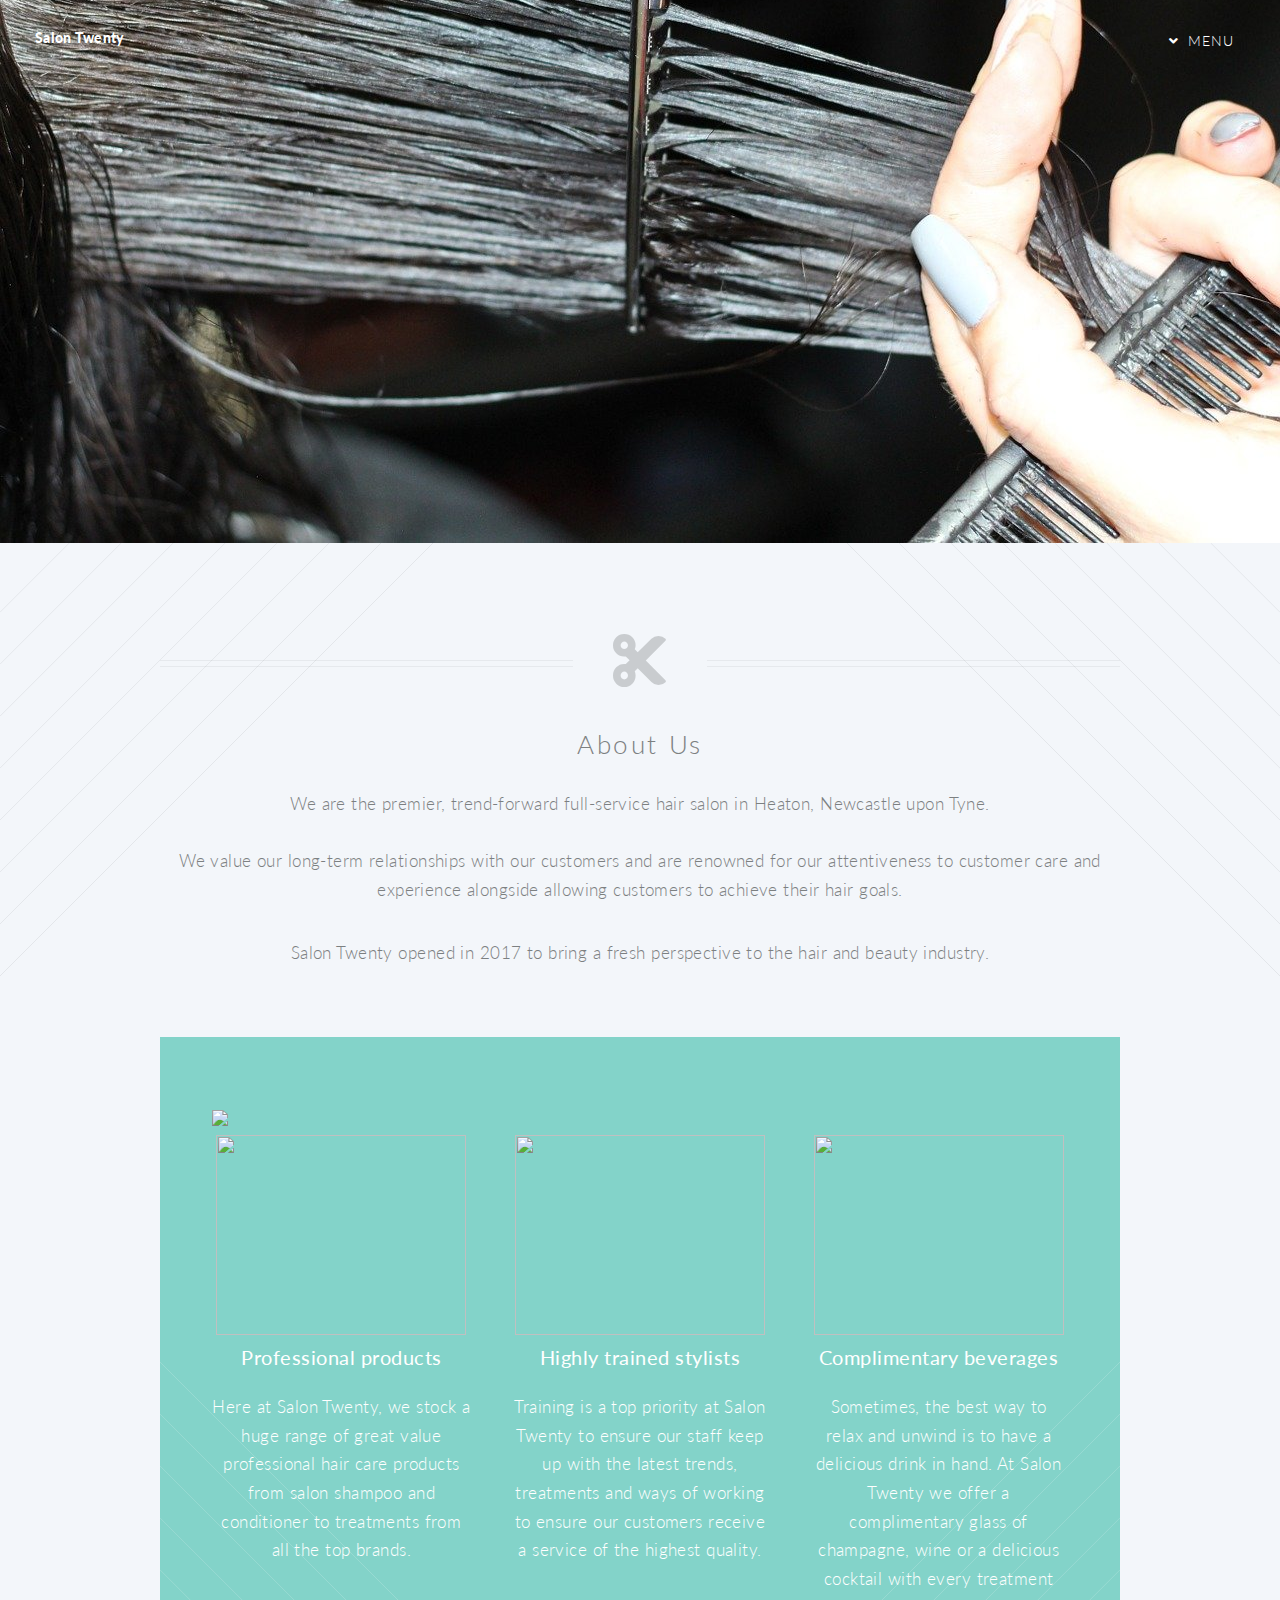
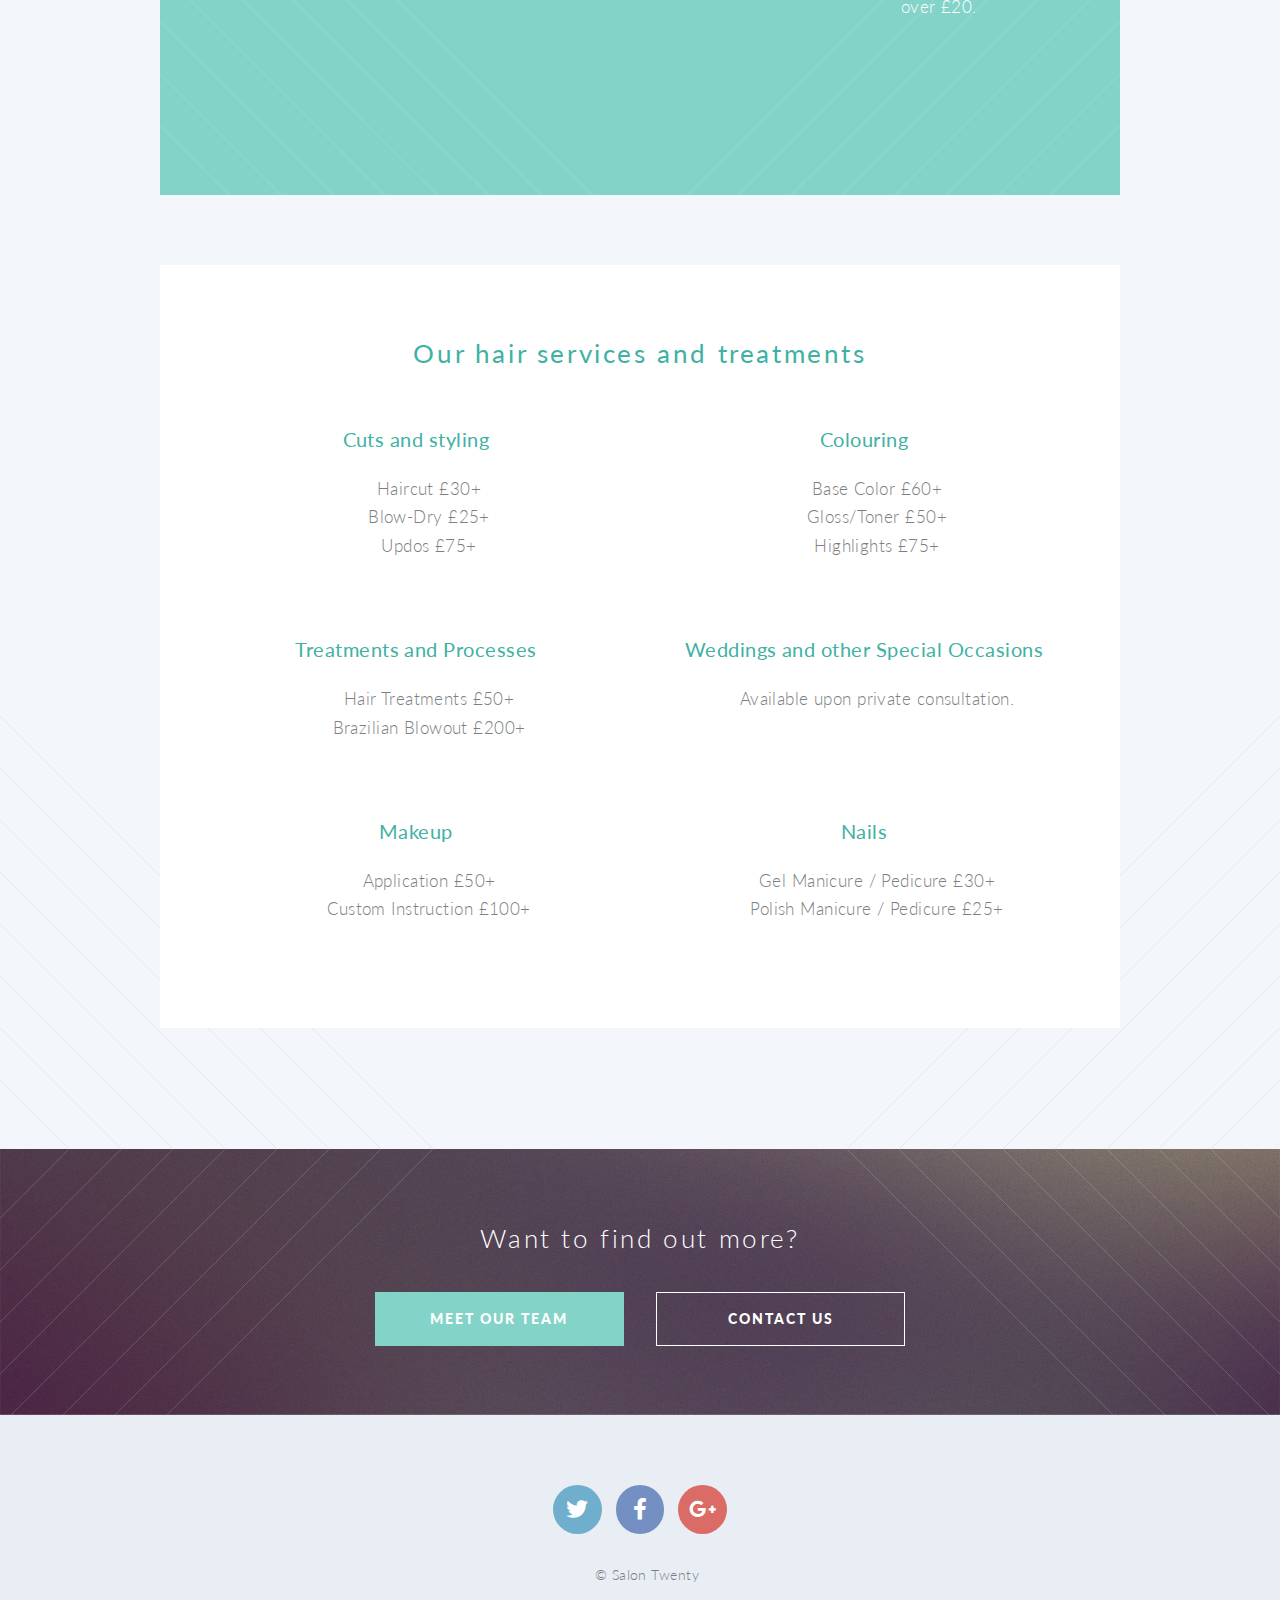
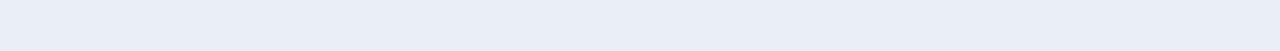
==== index.html @ d0298e0a "Add files via upload" ====
<!DOCTYPE HTML>
<!--
	Twenty by HTML5 UP
	html5up.net | @ajlkn
	Free for personal and commercial use under the CCA 3.0 license (html5up.net/license)
-->
<html>
	<head>
		<title>Twenty by HTML5 UP</title>
		<meta charset="utf-8" />
		<meta name="viewport" content="width=device-width, initial-scale=1, user-scalable=no" />
		<link rel="stylesheet" href="assets/css/main.css" />
		<noscript><link rel="stylesheet" href="assets/css/noscript.css" /></noscript>
	</head>
	<body class="index is-preload">
		<div id="page-wrapper">

			<!-- Header -->
				<header id="header" class="alt">
					<h1 id="logo"><a href="index.html">Salon Twenty</a></h1>
					<nav id="nav">
						<ul>
							<!-- <li class="current"><a href="index.html">Welcome</a></li> -->
							<li class="submenu">
								<a href="#">Menu</a>
								<ul>
									<li><a href="index.html">Home</a></li>
									<li><a href="right-sidebar.html">Meet our team</a></li>
									<!-- <li><a href="no-sidebar.html">No Sidebar</a></li> -->
									<li><a href="contact.html">Contact</a></li>
									<!-- <li class="submenu">
										<a href="#">Submenu</a>
										<ul>
											<li><a href="#">Dolore Sed</a></li>
											<li><a href="#">Consequat</a></li>
											<li><a href="#">Lorem Magna</a></li>
											<li><a href="#">Sed Magna</a></li>
											<li><a href="#">Ipsum Nisl</a></li>
										</ul>
									</li> -->
								<!-- </ul>
							</li>
							<li><a href="#" class="button primary">Contact Us</a></li>
						</ul> -->
					</nav>
				</header>

			<!-- Banner -->
				<section id="banner">

					<!--
						".inner" is set up as an inline-block so it automatically expands
						in both directions to fit whatever's inside it. This means it won't
						automatically wrap lines, so be sure to use line breaks where
						appropriate (<br />).
					-->
					<div class="inner">

						<header>
							<h2>SALON TWENTY</h2>
						</header>
						<p>Newcastle upon Tyne</p>
						<footer>
							<ul class="buttons stacked">
								<li><a href="#price" class="button fit scrolly">Our services and treatments</a></li>
							</ul>
						</footer>

					</div>

				</section>

			<!-- Main -->
				<article id="main">

					<header class="special container">
						<span class="icon solid fa-scissors"></span>
						<h2>About Us</h2>
						<p>We are the premier, trend-forward full-service hair salon in Heaton, Newcastle upon Tyne.</p>
						<br> 
						<p>We value our long-term relationships with our customers and are renowned for our attentiveness to customer care and experience alongside allowing customers to achieve their hair goals.</p>
						<p>Salon Twenty opened in 2017 to bring a fresh perspective to the hair and beauty industry.</p>
					</header>
<!-- Two -->
<!-- <section class="wrapper style1 container special">
	<div class="row">
		<div class="col-4 col-12-narrower">

			<section>
				<span class="icon solid featured fa-check"></span>
				<header>
					<h3>Professional products</h3>
				</header>
				<p>Sed tristique purus vitae volutpat ultrices. Aliquam eu elit eget arcu commodo suscipit dolor nec nibh. Proin a ullamcorper elit, et sagittis turpis. Integer ut fermentum.</p>
			</section>

		</div>
		<div class="col-4 col-12-narrower">

			<section>
				<span class="icon solid featured fa-check"></span>
				<header>
					<h3>Highly trained staff</h3>
				</header>
				<p>Sed tristique purus vitae volutpat ultrices. Aliquam eu elit eget arcu commodo suscipit dolor nec nibh. Proin a ullamcorper elit, et sagittis turpis. Integer ut fermentum.</p>
			</section>

		</div>
		<div class="col-4 col-12-narrower">

			<section>
				<span class="icon solid featured fa-check"></span>
				<header>
					<h3>Complimentary beverages</h3>
				</header>
				<p>Sed tristique purus vitae volutpat ultrices. Aliquam eu elit eget arcu commodo suscipit dolor nec nibh. Proin a ullamcorper elit, et sagittis turpis. Integer ut fermentum.</p>
			</section>

		</div>
	</div>
</section> -->

			<!-- One -->
						<section class="wrapper style2 container special-alt">
							<img SRC='/Users/Andyml92/Desktop/LearnwithLeon/Profile/html5up-twenty/images/salon_stations.jpeg' width="100%">
							<div class="row gtr-50">
								<div class="col-8 col-12-narrower">

									<section class="wrapper style1 container special">
										<div class="row">
											<div class="col-4 col-12-narrower">
									
												<section class='products'>
													<!-- <span class="icon solid featured fa-check"></span> -->
													<img src="/Users/Andyml92/Desktop/LearnwithLeon/Profile/hair salon/images/hair-care-g4ec899418_1920.jpg">
													<header>
														<h3>Professional products</h3>
													</header>
													<p>Here at Salon Twenty, we stock a huge range of great value professional hair care products from salon shampoo and conditioner to treatments from all the top brands.</p>
												</section>
									
											</div>
											<div class="col-4 col-12-narrower">
									
												<section class='products'>
													<img src="/Users/Andyml92/Desktop/LearnwithLeon/Profile/hair salon/images/our_team.jpeg">
													<header>
														<h3>Highly trained stylists</h3>
													</header>
													<p>Training is a top priority at Salon Twenty to ensure our staff keep up with the latest trends, treatments and ways of working to ensure our customers receive a service of the highest quality.</p>
												</section>
									
											</div>
											<div class="col-4 col-12-narrower">
									
												<section class='products'>
													<img src="/Users/Andyml92/Desktop/LearnwithLeon/Profile/hair salon/images/coffee-gf4b02879d_1920.jpg">
													<header>
														<h3>Complimentary beverages</h3>
													</header>
													<p>Sometimes, the best way to relax and unwind is to have a delicious drink in hand. At Salon Twenty we offer a complimentary glass of champagne, wine or a delicious cocktail with every treatment over £20.</p>
												</section>
									
											</div>
										</div>
									</section>
							</div>
						</section>

					<!-- Three -->
						<section class="wrapper style3 container special">

							<header class="major">
								<h2 id="price">Our hair services and treatments</h2>
							</header>

							<div class="row"> <!-- this is the div for the WHOLE section-->
								<div class="col-6 col-12-narrower"><!-- this is the div for each individual section, this was missing a few times and you closed the div above too early-->

									<section class="treatments">
										<!-- <a href="#" class="image featured"><img src="images/pic01.jpg" alt="" /></a> -->
										<header>
											<h3>Cuts and styling</h3>
										</header>
										<ul>
											<li>Haircut £30+</li>
											<li>Blow-Dry £25+</li>
											<li>Updos £75+</li>
										</ul>
									</section>

								</div>
								<div class="col-6 col-12-narrower">

									<section class="treatments">
										<!-- <a href="#" class="image featured"><img src="images/pic02.jpg" alt="" /></a> -->
										<header>
											<h3>Colouring</h3>
										</header>
										<!-- <p>Sed tristique purus vitae volutpat commodo suscipit amet sed nibh. Proin a ullamcorper sed blandit. Sed tristique purus vitae volutpat commodo suscipit ullamcorper sed blandit lorem ipsum dolore.</p> -->
										<ul>
											<li>Base Color £60+</li>
											<li>Gloss/Toner £50+</li>
											<li>Highlights £75+</li>
										</ul>
									</section>
								</div>
							<!-- </div>
							<div class="row"> -->
								<div class="col-6 col-12-narrower">

									<section class="treatments">
										<!-- <a href="#" class="image featured"><img src="images/pic03.jpg" alt="" /></a> -->
										<header>
											<h3>Treatments and Processes</h3>
										</header>
										<!-- <p>Sed tristique purus vitae volutpat commodo suscipit amet sed nibh. Proin a ullamcorper sed blandit. Sed tristique purus vitae volutpat commodo suscipit ullamcorper sed blandit lorem ipsum dolore.</p> -->
										<ul>
											<li>Hair Treatments £50+</li>
											<li>Brazilian Blowout £200+</li>
										</ul>
									</section>

								</div>
								<div class="col-6 col-12-narrower">

									<section class="treatments">
										<!-- <a href="#" class="image featured"><img src="images/pic04.jpg" alt="" /></a> -->
										<header>
											<h3>Weddings and other Special Occasions</h3>
										</header>
										<ul>
											<li>Available upon private consultation.</li>
										</ul>
									</section>
								</div>

									<div class="col-6 col-12-narrower">
										<section class="treatments">
										<!-- <a href="#" class="image featured"><img src="images/pic03.jpg" alt="" /></a> -->
										<header>
											<h3>Makeup</h3>
										</header>
										<!-- <p>Sed tristique purus vitae volutpat commodo suscipit amet sed nibh. Proin a ullamcorper sed blandit. Sed tristique purus vitae volutpat commodo suscipit ullamcorper sed blandit lorem ipsum dolore.</p> -->
										<ul>
											<li>Application £50+</li>
											<li>Custom Instruction £100+</li>
										</ul>
									</section>
									</div>

									<div class="col-6 col-12-narrower">
										<section class="treatments">
											<!-- <a href="#" class="image featured"><img src="images/pic03.jpg" alt="" /></a> -->
											<section class="treatments">
												<h3>Nails</h3>
					
											<!-- <p>Sed tristique purus vitae volutpat commodo suscipit amet sed nibh. Proin a ullamcorper sed blandit. Sed tristique purus vitae volutpat commodo suscipit ullamcorper sed blandit lorem ipsum dolore.</p> -->
											<ul>
												<li>Gel Manicure / Pedicure £30+</li>
												<li>Polish Manicure / Pedicure £25+</li>
											</ul>
										</section>
										</div>
							</div>

							<!-- <footer class="major">
								<ul class="buttons">
									<li><a href="#" class="button">See More</a></li>
								</ul>
							</footer> -->

						</section>

				</article>

				<!-- Two -->
				<!-- <section class="wrapper style1 container special">
					<div class="row">
						<div class="col-4 col-12-narrower">

							<section>
								<span class="icon solid featured fa-check"></span>
								<header>
									<h3>This is Something</h3>
								</header>
								<p>Sed tristique purus vitae volutpat ultrices. Aliquam eu elit eget arcu commodo suscipit dolor nec nibh. Proin a ullamcorper elit, et sagittis turpis. Integer ut fermentum.</p>
							</section>

						</div>
						<div class="col-4 col-12-narrower">

							<section>
								<span class="icon solid featured fa-check"></span>
								<header>
									<h3>Also Something</h3>
								</header>
								<p>Sed tristique purus vitae volutpat ultrices. Aliquam eu elit eget arcu commodo suscipit dolor nec nibh. Proin a ullamcorper elit, et sagittis turpis. Integer ut fermentum.</p>
							</section>

						</div>
						<div class="col-4 col-12-narrower">

							<section>
								<span class="icon solid featured fa-check"></span>
								<header>
									<h3>Probably Something</h3>
								</header>
								<p>Sed tristique purus vitae volutpat ultrices. Aliquam eu elit eget arcu commodo suscipit dolor nec nibh. Proin a ullamcorper elit, et sagittis turpis. Integer ut fermentum.</p>
							</section>

						</div>
					</div>
				</section> -->

			<!-- CTA -->
				<section id="cta">

					<header>
						<h2>Want to find out more?</h2>
					</header>
					<footer>
						<ul class="buttons">
							<li><a href="right-sidebar.html" class="button primary">Meet our team</a></li>
							<li><a href="contact.html" class="button">Contact Us</a></li>
						</ul>
					</footer>

				</section>

			<!-- Footer -->
				<footer id="footer">

					<ul class="icons">
						<li><a href="#" class="icon brands circle fa-twitter"><span class="label">Twitter</span></a></li>
						<li><a href="#" class="icon brands circle fa-facebook-f"><span class="label">Facebook</span></a></li>
						<li><a href="#" class="icon brands circle fa-google-plus-g"><span class="label">Google+</span></a></li>
						<!-- <li><a href="#" class="icon brands circle fa-github"><span class="label">Github</span></a></li> -->
						<!-- <li><a href="#" class="icon brands circle fa-dribbble"><span class="label">Dribbble</span></a></li> -->
					</ul>

					<ul class="copyright">
						<li>&copy; Salon Twenty</li>
					</ul>

				</footer>

		</div>

		<!-- Scripts -->
			<script src="assets/js/jquery.min.js"></script>
			<script src="assets/js/jquery.dropotron.min.js"></script>
			<script src="assets/js/jquery.scrolly.min.js"></script>
			<script src="assets/js/jquery.scrollex.min.js"></script>
			<script src="assets/js/browser.min.js"></script>
			<script src="assets/js/breakpoints.min.js"></script>
			<script src="assets/js/util.js"></script>
			<script src="assets/js/main.js"></script>

	</body>
</html>
---- assets/css/main.css ----
@import url("fontawesome-all.min.css");
@import url("https://fonts.googleapis.com/css?family=Lato:300,400,900");

/*
	Twenty by HTML5 UP
	html5up.net | @ajlkn
	Free for personal and commercial use under the CCA 3.0 license (html5up.net/license)
*/

html, body, div, span, applet, object,
iframe, h1, h2, h3, h4, h5, h6, p, blockquote,
pre, a, abbr, acronym, address, big, cite,
code, del, dfn, em, img, ins, kbd, q, s, samp,
small, strike, strong, sub, sup, tt, var, b,
u, i, center, dl, dt, dd, ol, ul, li, fieldset,
form, label, legend, table, caption, tbody,
tfoot, thead, tr, th, td, article, aside,
canvas, details, embed, figure, figcaption,
footer, header, hgroup, menu, nav, output, ruby,
section, summary, time, mark, audio, video {
	margin: 0;
	padding: 0;
	border: 0;
	font-size: 100%;
	font: inherit;
	vertical-align: baseline;}

article, aside, details, figcaption, figure,
footer, header, hgroup, menu, nav, section {
	display: block;}

body {
	line-height: 1;
}

ol, ul {
	list-style: none;
}

blockquote, q {
	quotes: none;
}

	blockquote:before, blockquote:after, q:before, q:after {
		content: '';
		content: none;
	}

table {
	border-collapse: collapse;
	border-spacing: 0;
}

body {
	-webkit-text-size-adjust: none;
}

mark {
	background-color: transparent;
	color: inherit;
}

input::-moz-focus-inner {
	border: 0;
	padding: 0;
}

input, select, textarea {
	-moz-appearance: none;
	-webkit-appearance: none;
	-ms-appearance: none;
	appearance: none;
}

/* Basic */

	html {
		box-sizing: border-box;
	}

	*, *:before, *:after {
		box-sizing: inherit;
	}

	body {
		background: #f3f6fa;
	}

		body.is-preload *, body.is-preload *:before, body.is-preload *:after {
			-moz-animation: none !important;
			-webkit-animation: none !important;
			-ms-animation: none !important;
			animation: none !important;
			-moz-transition: none !important;
			-webkit-transition: none !important;
			-ms-transition: none !important;
			transition: none !important;
		}

	body, input, select, textarea {
		color: #7c8081;
		font-family: 'Lato', sans-serif;
		font-size: 15pt;
		font-weight: 300;
		letter-spacing: 0.025em;
		line-height: 1.75em;
	}

	a {
		-moz-transition: color 0.2s ease-in-out, border-color 0.2s ease-in-out, background-color 0.2s ease-in-out;
		-webkit-transition: color 0.2s ease-in-out, border-color 0.2s ease-in-out, background-color 0.2s ease-in-out;
		-ms-transition: color 0.2s ease-in-out, border-color 0.2s ease-in-out, background-color 0.2s ease-in-out;
		transition: color 0.2s ease-in-out, border-color 0.2s ease-in-out, background-color 0.2s ease-in-out;
		color: #3fb1a3;
		text-decoration: none;
		border-bottom: dotted 1px;
	}

		a:hover {
			border-bottom-color: transparent;
		}

	strong, b {
		font-weight: 400;
	}

	p, ul, ol, dl, table, blockquote {
		margin: 0 0 2em 0;
	}

	h1, h2, h3, h4, h5, h6 {
		color: inherit;
		font-weight: 300;
		line-height: 1.75em;
		margin-bottom: 1em;
		/* text-transform: uppercase; */
	}

		h1 a, h2 a, h3 a, h4 a, h5 a, h6 a {
			color: inherit;
			text-decoration: none;
			border: 0;
		}

	h2 {
		font-size: 1.5em;
		letter-spacing: 0.1em;
	}

	h3 {
		font-size: 1.15em;
		letter-spacing: 0.025em;
	}

	sub {
		font-size: 0.8em;
		position: relative;
		top: 0.5em;
	}

	sup {
		font-size: 0.8em;
		position: relative;
		top: -0.5em;
	}

	hr {
		border-top: solid 1px rgba(124, 128, 129, 0.2);
		border: 0;
		margin-bottom: 1.5em;
	}

	blockquote {
		border-left: solid 0.5em rgba(124, 128, 129, 0.2);
		font-style: italic;
		padding: 1em 0 1em 2em;
	}


	li {
		list-style: none;
	}

/* Container */

	.container {
		margin: 0 auto;
		max-width: 100%;
		width: 1400px;
	}

		.container.medium {
			width: 1050px;
		}

		@media screen and (max-width: 1680px) {

			.container {
				width: 1200px;
			}

				.container.medium {
					width: 900px;
				}

		}

		@media screen and (max-width: 1280px) {

			.container {
				width: 960px;
			}

				.container.medium {
					width: 735px;
				}

		}

		@media screen and (max-width: 980px) {

			.container {
				width: 95%;
			}

				.container.medium {
					width: 71.25%;
				}

		}

		@media screen and (max-width: 840px) {

			.container {
				width: 95%;
			}

				.container.medium {
					width: 95%;
				}

		}

		@media screen and (max-width: 736px) {

			.container {
				width: 100%;
			}

				.container.medium {
					width: 100%;
				}

		}

/* Row */

	.row {
		display: flex;
		flex-wrap: wrap;
		box-sizing: border-box;
		align-items: stretch;
	}

		.row > * {
			box-sizing: border-box;
		}

		.row.gtr-uniform > * > :last-child {
			margin-bottom: 0;
		}

		.row.aln-left {
			justify-content: flex-start;
		}

		.row.aln-center {
			justify-content: center;
		}

		.row.aln-right {
			justify-content: flex-end;
		}

		.row.aln-top {
			align-items: flex-start;
		}

		.row.aln-middle {
			align-items: center;
		}

		.row.aln-bottom {
			align-items: flex-end;
		}

		.row > .imp {
			order: -1;
		}

		.row > .col-1 {
			width: 8.33333%;
		}

		.row > .off-1 {
			margin-left: 8.33333%;
		}

		.row > .col-2 {
			width: 16.66667%;
		}

		.row > .off-2 {
			margin-left: 16.66667%;
		}

		.row > .col-3 {
			width: 25%;
		}

		.row > .off-3 {
			margin-left: 25%;
		}

		.row > .col-4 {
			width: 33.33333%;
		}
		.row > .col-4team {
			width: 50%;
		}


		.row > .off-4 {
			margin-left: 33.33333%;
		}

		.row > .col-5 {
			width: 41.66667%;
		}

		.row > .off-5 {
			margin-left: 41.66667%;
		}

		.row > .col-6 {
			width: 50%;
		}

		.row > .off-6 {
			margin-left: 50%;
		}

		.row > .col-7 {
			width: 58.33333%;
		}

		.row > .off-7 {
			margin-left: 58.33333%;
		}

		.row > .col-8 {
			width: 100%;
		}

		.row > .off-8 {
			margin-left: 66.66667%;
		}

		.row > .col-9 {
			width: 75%;
		}

		.row > .off-9 {
			margin-left: 75%;
		}

		.row > .col-10 {
			width: 83.33333%;
		}

		.row > .off-10 {
			margin-left: 83.33333%;
		}

		.row > .col-11 {
			width: 91.66667%;
		}

		.row > .off-11 {
			margin-left: 91.66667%;
		}

		.row > .col-12 {
			width: 100%;
		}

		.row > .off-12 {
			margin-left: 100%;
		}

		.row.gtr-0 {
			margin-top: 0px;
			margin-left: 0px;
		}

			.row.gtr-0 > * {
				padding: 0px 0 0 0px;
			}

			.row.gtr-0.gtr-uniform {
				margin-top: 0px;
			}

				.row.gtr-0.gtr-uniform > * {
					padding-top: 0px;
				}

		.row.gtr-25 {
			margin-top: -12.5px;
			margin-left: -12.5px;
		}

			.row.gtr-25 > * {
				padding: 12.5px 0 0 12.5px;
			}

			.row.gtr-25.gtr-uniform {
				margin-top: -12.5px;
			}

				.row.gtr-25.gtr-uniform > * {
					padding-top: 12.5px;
				}

		.row.gtr-50 {
			margin-top: -25px;
			margin-left: -25px;
		}

			.row.gtr-50 > * {
				padding: 25px 0 0 25px;
			}

			.row.gtr-50.gtr-uniform {
				margin-top: -25px;
			}

				.row.gtr-50.gtr-uniform > * {
					padding-top: 25px;
				}

		.row {
			margin-top: -50px;
			margin-left: -50px;
		}

			.row > * {
				padding: 50px 0 0 50px;
			}

			.row.gtr-uniform {
				margin-top: -50px;
			}

				.row.gtr-uniform > * {
					padding-top: 50px;
				}

		.row.gtr-150 {
			margin-top: -75px;
			margin-left: -75px;
		}

			.row.gtr-150 > * {
				padding: 75px 0 0 75px;
			}

			.row.gtr-150.gtr-uniform {
				margin-top: -75px;
			}

				.row.gtr-150.gtr-uniform > * {
					padding-top: 75px;
				}

		.row.gtr-200 {
			margin-top: -100px;
			margin-left: -100px;
		}

			.row.gtr-200 > * {
				padding: 100px 0 0 100px;
			}

			.row.gtr-200.gtr-uniform {
				margin-top: -100px;
			}

				.row.gtr-200.gtr-uniform > * {
					padding-top: 100px;
				}

		@media screen and (max-width: 1680px) {

			.row {
				display: flex;
				flex-wrap: wrap;
				box-sizing: border-box;
				align-items: stretch;
			}

				.row > * {
					box-sizing: border-box;
				}

				.row.gtr-uniform > * > :last-child {
					margin-bottom: 0;
				}

				.row.aln-left {
					justify-content: flex-start;
				}

				.row.aln-center {
					justify-content: center;
				}

				.row.aln-right {
					justify-content: flex-end;
				}

				.row.aln-top {
					align-items: flex-start;
				}

				.row.aln-middle {
					align-items: center;
				}

				.row.aln-bottom {
					align-items: flex-end;
				}

				.row > .imp-wide {
					order: -1;
				}

				.row > .col-1-wide {
					width: 8.33333%;
				}

				.row > .off-1-wide {
					margin-left: 8.33333%;
				}

				.row > .col-2-wide {
					width: 16.66667%;
				}

				.row > .off-2-wide {
					margin-left: 16.66667%;
				}

				.row > .col-3-wide {
					width: 25%;
				}

				.row > .off-3-wide {
					margin-left: 25%;
				}

				.row > .col-4-wide {
					width: 33.33333%;
				}

				.row > .off-4-wide {
					margin-left: 33.33333%;
				}

				.row > .col-5-wide {
					width: 41.66667%;
				}

				.row > .off-5-wide {
					margin-left: 41.66667%;
				}

				.row > .col-6-wide {
					width: 50%;
				}

				.row > .off-6-wide {
					margin-left: 50%;
				}

				.row > .col-7-wide {
					width: 58.33333%;
				}

				.row > .off-7-wide {
					margin-left: 58.33333%;
				}

				.row > .col-8-wide {
					width: 66.66667%;
				}

				.row > .off-8-wide {
					margin-left: 66.66667%;
				}

				.row > .col-9-wide {
					width: 75%;
				}

				.row > .off-9-wide {
					margin-left: 75%;
				}

				.row > .col-10-wide {
					width: 83.33333%;
				}

				.row > .off-10-wide {
					margin-left: 83.33333%;
				}

				.row > .col-11-wide {
					width: 91.66667%;
				}

				.row > .off-11-wide {
					margin-left: 91.66667%;
				}

				.row > .col-12-wide {
					width: 100%;
				}

				.row > .off-12-wide {
					margin-left: 100%;
				}

				.row.gtr-0 {
					margin-top: 0px;
					margin-left: 0px;
				}

					.row.gtr-0 > * {
						padding: 0px 0 0 0px;
					}

					.row.gtr-0.gtr-uniform {
						margin-top: 0px;
					}

						.row.gtr-0.gtr-uniform > * {
							padding-top: 0px;
						}

				.row.gtr-25 {
					margin-top: -10px;
					margin-left: -10px;
				}

					.row.gtr-25 > * {
						padding: 10px 0 0 10px;
					}

					.row.gtr-25.gtr-uniform {
						margin-top: -10px;
					}

						.row.gtr-25.gtr-uniform > * {
							padding-top: 10px;
						}

				.row.gtr-50 {
					margin-top: -20px;
					margin-left: -20px;
				}

					.row.gtr-50 > * {
						padding: 20px 0 0 20px;
					}

					.row.gtr-50.gtr-uniform {
						margin-top: -20px;
					}

						.row.gtr-50.gtr-uniform > * {
							padding-top: 20px;
						}

				.row {
					margin-top: -40px;
					margin-left: -40px;
				}

					.row > * {
						padding: 40px 0 0 40px;
					}

					.row.gtr-uniform {
						margin-top: -40px;
					}

						.row.gtr-uniform > * {
							padding-top: 40px;
						}

				.row.gtr-150 {
					margin-top: -60px;
					margin-left: -60px;
				}

					.row.gtr-150 > * {
						padding: 60px 0 0 60px;
					}

					.row.gtr-150.gtr-uniform {
						margin-top: -60px;
					}

						.row.gtr-150.gtr-uniform > * {
							padding-top: 60px;
						}

				.row.gtr-200 {
					margin-top: -80px;
					margin-left: -80px;
				}

					.row.gtr-200 > * {
						padding: 80px 0 0 80px;
					}

					.row.gtr-200.gtr-uniform {
						margin-top: -80px;
					}

						.row.gtr-200.gtr-uniform > * {
							padding-top: 80px;
						}

		}

		@media screen and (max-width: 1280px) {

			.row {
				display: flex;
				flex-wrap: wrap;
				box-sizing: border-box;
				align-items: stretch;
			}

				.row > * {
					box-sizing: border-box;
				}

				.row.gtr-uniform > * > :last-child {
					margin-bottom: 0;
				}

				.row.aln-left {
					justify-content: flex-start;
				}

				.row.aln-center {
					justify-content: center;
				}

				.row.aln-right {
					justify-content: flex-end;
				}

				.row.aln-top {
					align-items: flex-start;
				}

				.row.aln-middle {
					align-items: center;
				}

				.row.aln-bottom {
					align-items: flex-end;
				}

				.row > .imp-normal {
					order: -1;
				}

				.row > .col-1-normal {
					width: 8.33333%;
				}

				.row > .off-1-normal {
					margin-left: 8.33333%;
				}

				.row > .col-2-normal {
					width: 16.66667%;
				}

				.row > .off-2-normal {
					margin-left: 16.66667%;
				}

				.row > .col-3-normal {
					width: 25%;
				}

				.row > .off-3-normal {
					margin-left: 25%;
				}

				.row > .col-4-normal {
					width: 33.33333%;
				}

				.row > .off-4-normal {
					margin-left: 33.33333%;
				}

				.row > .col-5-normal {
					width: 41.66667%;
				}

				.row > .off-5-normal {
					margin-left: 41.66667%;
				}

				.row > .col-6-normal {
					width: 50%;
				}

				.row > .off-6-normal {
					margin-left: 50%;
				}

				.row > .col-7-normal {
					width: 58.33333%;
				}

				.row > .off-7-normal {
					margin-left: 58.33333%;
				}

				.row > .col-8-normal {
					width: 66.66667%;
				}

				.row > .off-8-normal {
					margin-left: 66.66667%;
				}

				.row > .col-9-normal {
					width: 75%;
				}

				.row > .off-9-normal {
					margin-left: 75%;
				}

				.row > .col-10-normal {
					width: 83.33333%;
				}

				.row > .off-10-normal {
					margin-left: 83.33333%;
				}

				.row > .col-11-normal {
					width: 91.66667%;
				}

				.row > .off-11-normal {
					margin-left: 91.66667%;
				}

				.row > .col-12-normal {
					width: 100%;
				}

				.row > .off-12-normal {
					margin-left: 100%;
				}

				.row.gtr-0 {
					margin-top: 0px;
					margin-left: 0px;
				}

					.row.gtr-0 > * {
						padding: 0px 0 0 0px;
					}

					.row.gtr-0.gtr-uniform {
						margin-top: 0px;
					}

						.row.gtr-0.gtr-uniform > * {
							padding-top: 0px;
						}

				.row.gtr-25 {
					margin-top: -10px;
					margin-left: -10px;
				}

					.row.gtr-25 > * {
						padding: 10px 0 0 10px;
					}

					.row.gtr-25.gtr-uniform {
						margin-top: -10px;
					}

						.row.gtr-25.gtr-uniform > * {
							padding-top: 10px;
						}

				.row.gtr-50 {
					margin-top: -20px;
					margin-left: -20px;
				}

					.row.gtr-50 > * {
						padding: 20px 0 0 20px;
					}

					.row.gtr-50.gtr-uniform {
						margin-top: -20px;
					}

						.row.gtr-50.gtr-uniform > * {
							padding-top: 20px;
						}

				.row {
					margin-top: -40px;
					margin-left: -40px;
				}

					.row > * {
						padding: 40px 0 0 40px;
					}

					.row.gtr-uniform {
						margin-top: -40px;
					}

						.row.gtr-uniform > * {
							padding-top: 40px;
						}

				.row.gtr-150 {
					margin-top: -60px;
					margin-left: -60px;
				}

					.row.gtr-150 > * {
						padding: 60px 0 0 60px;
					}

					.row.gtr-150.gtr-uniform {
						margin-top: -60px;
					}

						.row.gtr-150.gtr-uniform > * {
							padding-top: 60px;
						}

				.row.gtr-200 {
					margin-top: -80px;
					margin-left: -80px;
				}

					.row.gtr-200 > * {
						padding: 80px 0 0 80px;
					}

					.row.gtr-200.gtr-uniform {
						margin-top: -80px;
					}

						.row.gtr-200.gtr-uniform > * {
							padding-top: 80px;
						}

		}

		@media screen and (max-width: 980px) {

			.row {
				display: flex;
				flex-wrap: wrap;
				box-sizing: border-box;
				align-items: stretch;
			}

				.row > * {
					box-sizing: border-box;
				}

				.row.gtr-uniform > * > :last-child {
					margin-bottom: 0;
				}

				.row.aln-left {
					justify-content: flex-start;
				}

				.row.aln-center {
					justify-content: center;
				}

				.row.aln-right {
					justify-content: flex-end;
				}

				.row.aln-top {
					align-items: flex-start;
				}

				.row.aln-middle {
					align-items: center;
				}

				.row.aln-bottom {
					align-items: flex-end;
				}

				.row > .imp-narrow {
					order: -1;
				}

				.row > .col-1-narrow {
					width: 8.33333%;
				}

				.row > .off-1-narrow {
					margin-left: 8.33333%;
				}

				.row > .col-2-narrow {
					width: 16.66667%;
				}

				.row > .off-2-narrow {
					margin-left: 16.66667%;
				}

				.row > .col-3-narrow {
					width: 25%;
				}

				.row > .off-3-narrow {
					margin-left: 25%;
				}

				.row > .col-4-narrow {
					width: 33.33333%;
				}

				.row > .off-4-narrow {
					margin-left: 33.33333%;
				}

				.row > .col-5-narrow {
					width: 41.66667%;
				}

				.row > .off-5-narrow {
					margin-left: 41.66667%;
				}

				.row > .col-6-narrow {
					width: 50%;
				}

				.row > .off-6-narrow {
					margin-left: 50%;
				}

				.row > .col-7-narrow {
					width: 58.33333%;
				}

				.row > .off-7-narrow {
					margin-left: 58.33333%;
				}

				.row > .col-8-narrow {
					width: 66.66667%;
				}

				.row > .off-8-narrow {
					margin-left: 66.66667%;
				}

				.row > .col-9-narrow {
					width: 75%;
				}

				.row > .off-9-narrow {
					margin-left: 75%;
				}

				.row > .col-10-narrow {
					width: 83.33333%;
				}

				.row > .off-10-narrow {
					margin-left: 83.33333%;
				}

				.row > .col-11-narrow {
					width: 91.66667%;
				}

				.row > .off-11-narrow {
					margin-left: 91.66667%;
				}

				.row > .col-12-narrow {
					width: 100%;
				}

				.row > .off-12-narrow {
					margin-left: 100%;
				}

				.row.gtr-0 {
					margin-top: 0px;
					margin-left: 0px;
				}

					.row.gtr-0 > * {
						padding: 0px 0 0 0px;
					}

					.row.gtr-0.gtr-uniform {
						margin-top: 0px;
					}

						.row.gtr-0.gtr-uniform > * {
							padding-top: 0px;
						}

				.row.gtr-25 {
					margin-top: -7.5px;
					margin-left: -7.5px;
				}

					.row.gtr-25 > * {
						padding: 7.5px 0 0 7.5px;
					}

					.row.gtr-25.gtr-uniform {
						margin-top: -7.5px;
					}

						.row.gtr-25.gtr-uniform > * {
							padding-top: 7.5px;
						}

				.row.gtr-50 {
					margin-top: -15px;
					margin-left: -15px;
				}

					.row.gtr-50 > * {
						padding: 15px 0 0 15px;
					}

					.row.gtr-50.gtr-uniform {
						margin-top: -15px;
					}

						.row.gtr-50.gtr-uniform > * {
							padding-top: 15px;
						}

				.row {
					margin-top: -30px;
					margin-left: -30px;
				}

					.row > * {
						padding: 30px 0 0 30px;
					}

					.row.gtr-uniform {
						margin-top: -30px;
					}

						.row.gtr-uniform > * {
							padding-top: 30px;
						}

				.row.gtr-150 {
					margin-top: -45px;
					margin-left: -45px;
				}

					.row.gtr-150 > * {
						padding: 45px 0 0 45px;
					}

					.row.gtr-150.gtr-uniform {
						margin-top: -45px;
					}

						.row.gtr-150.gtr-uniform > * {
							padding-top: 45px;
						}

				.row.gtr-200 {
					margin-top: -60px;
					margin-left: -60px;
				}

					.row.gtr-200 > * {
						padding: 60px 0 0 60px;
					}

					.row.gtr-200.gtr-uniform {
						margin-top: -60px;
					}

						.row.gtr-200.gtr-uniform > * {
							padding-top: 60px;
						}

		}

		@media screen and (max-width: 840px) {

			.row {
				display: flex;
				flex-wrap: wrap;
				box-sizing: border-box;
				align-items: stretch;
			}

				.row > * {
					box-sizing: border-box;
				}

				.row.gtr-uniform > * > :last-child {
					margin-bottom: 0;
				}

				.row.aln-left {
					justify-content: flex-start;
				}

				.row.aln-center {
					justify-content: center;
				}

				.row.aln-right {
					justify-content: flex-end;
				}

				.row.aln-top {
					align-items: flex-start;
				}

				.row.aln-middle {
					align-items: center;
				}

				.row.aln-bottom {
					align-items: flex-end;
				}

				.row > .imp-narrower {
					order: -1;
				}

				.row > .col-1-narrower {
					width: 8.33333%;
				}

				.row > .off-1-narrower {
					margin-left: 8.33333%;
				}

				.row > .col-2-narrower {
					width: 16.66667%;
				}

				.row > .off-2-narrower {
					margin-left: 16.66667%;
				}

				.row > .col-3-narrower {
					width: 25%;
				}

				.row > .off-3-narrower {
					margin-left: 25%;
				}

				.row > .col-4-narrower {
					width: 33.33333%;
				}

				.row > .off-4-narrower {
					margin-left: 33.33333%;
				}

				.row > .col-5-narrower {
					width: 41.66667%;
				}

				.row > .off-5-narrower {
					margin-left: 41.66667%;
				}

				.row > .col-6-narrower {
					width: 50%;
				}

				.row > .off-6-narrower {
					margin-left: 50%;
				}

				.row > .col-7-narrower {
					width: 58.33333%;
				}

				.row > .off-7-narrower {
					margin-left: 58.33333%;
				}

				.row > .col-8-narrower {
					width: 66.66667%;
				}

				.row > .off-8-narrower {
					margin-left: 66.66667%;
				}

				.row > .col-9-narrower {
					width: 75%;
				}

				.row > .off-9-narrower {
					margin-left: 75%;
				}

				.row > .col-10-narrower {
					width: 83.33333%;
				}

				.row > .off-10-narrower {
					margin-left: 83.33333%;
				}

				.row > .col-11-narrower {
					width: 91.66667%;
				}

				.row > .off-11-narrower {
					margin-left: 91.66667%;
				}

				.row > .col-12-narrower {
					width: 100%;
				}

				.row > .off-12-narrower {
					margin-left: 100%;
				}

				.row.gtr-0 {
					margin-top: 0px;
					margin-left: 0px;
				}

					.row.gtr-0 > * {
						padding: 0px 0 0 0px;
					}

					.row.gtr-0.gtr-uniform {
						margin-top: 0px;
					}

						.row.gtr-0.gtr-uniform > * {
							padding-top: 0px;
						}

				.row.gtr-25 {
					margin-top: -7.5px;
					margin-left: -7.5px;
				}

					.row.gtr-25 > * {
						padding: 7.5px 0 0 7.5px;
					}

					.row.gtr-25.gtr-uniform {
						margin-top: -7.5px;
					}

						.row.gtr-25.gtr-uniform > * {
							padding-top: 7.5px;
						}

				.row.gtr-50 {
					margin-top: -15px;
					margin-left: -15px;
				}

					.row.gtr-50 > * {
						padding: 15px 0 0 15px;
					}

					.row.gtr-50.gtr-uniform {
						margin-top: -15px;
					}

						.row.gtr-50.gtr-uniform > * {
							padding-top: 15px;
						}

				.row {
					margin-top: -30px;
					margin-left: -30px;
				}

					.row > * {
						padding: 30px 0 0 30px;
					}

					.row.gtr-uniform {
						margin-top: -30px;
					}

						.row.gtr-uniform > * {
							padding-top: 30px;
						}

				.row.gtr-150 {
					margin-top: -45px;
					margin-left: -45px;
				}

					.row.gtr-150 > * {
						padding: 45px 0 0 45px;
					}

					.row.gtr-150.gtr-uniform {
						margin-top: -45px;
					}

						.row.gtr-150.gtr-uniform > * {
							padding-top: 45px;
						}

				.row.gtr-200 {
					margin-top: -60px;
					margin-left: -60px;
				}

					.row.gtr-200 > * {
						padding: 60px 0 0 60px;
					}

					.row.gtr-200.gtr-uniform {
						margin-top: -60px;
					}

						.row.gtr-200.gtr-uniform > * {
							padding-top: 60px;
						}

		}

		@media screen and (max-width: 736px) {

			.row {
				display: flex;
				flex-wrap: wrap;
				box-sizing: border-box;
				align-items: stretch;
			}

				.row > * {
					box-sizing: border-box;
				}

				.row.gtr-uniform > * > :last-child {
					margin-bottom: 0;
				}

				.row.aln-left {
					justify-content: flex-start;
				}

				.row.aln-center {
					justify-content: center;
				}

				.row.aln-right {
					justify-content: flex-end;
				}

				.row.aln-top {
					align-items: flex-start;
				}

				.row.aln-middle {
					align-items: center;
				}

				.row.aln-bottom {
					align-items: flex-end;
				}

				.row > .imp-mobile {
					order: -1;
				}

				.row > .col-1-mobile {
					width: 8.33333%;
				}

				.row > .off-1-mobile {
					margin-left: 8.33333%;
				}

				.row > .col-2-mobile {
					width: 16.66667%;
				}

				.row > .off-2-mobile {
					margin-left: 16.66667%;
				}

				.row > .col-3-mobile {
					width: 25%;
				}

				.row > .off-3-mobile {
					margin-left: 25%;
				}

				.row > .col-4-mobile {
					width: 33.33333%;
				}

				.row > .off-4-mobile {
					margin-left: 33.33333%;
				}

				.row > .col-5-mobile {
					width: 41.66667%;
				}

				.row > .off-5-mobile {
					margin-left: 41.66667%;
				}

				.row > .col-6-mobile {
					width: 50%;
				}

				.row > .off-6-mobile {
					margin-left: 50%;
				}

				.row > .col-7-mobile {
					width: 58.33333%;
				}

				.row > .off-7-mobile {
					margin-left: 58.33333%;
				}

				.row > .col-8-mobile {
					width: 66.66667%;
				}

				.row > .off-8-mobile {
					margin-left: 66.66667%;
				}

				.row > .col-9-mobile {
					width: 75%;
				}

				.row > .off-9-mobile {
					margin-left: 75%;
				}

				.row > .col-10-mobile {
					width: 83.33333%;
				}

				.row > .off-10-mobile {
					margin-left: 83.33333%;
				}

				.row > .col-11-mobile {
					width: 91.66667%;
				}

				.row > .off-11-mobile {
					margin-left: 91.66667%;
				}

				.row > .col-12-mobile {
					width: 100%;
				}

				.row > .off-12-mobile {
					margin-left: 100%;
				}

				.row.gtr-0 {
					margin-top: 0px;
					margin-left: 0px;
				}

					.row.gtr-0 > * {
						padding: 0px 0 0 0px;
					}

					.row.gtr-0.gtr-uniform {
						margin-top: 0px;
					}

						.row.gtr-0.gtr-uniform > * {
							padding-top: 0px;
						}

				.row.gtr-25 {
					margin-top: -7.5px;
					margin-left: -7.5px;
				}

					.row.gtr-25 > * {
						padding: 7.5px 0 0 7.5px;
					}

					.row.gtr-25.gtr-uniform {
						margin-top: -7.5px;
					}

						.row.gtr-25.gtr-uniform > * {
							padding-top: 7.5px;
						}

				.row.gtr-50 {
					margin-top: -15px;
					margin-left: -15px;
				}

					.row.gtr-50 > * {
						padding: 15px 0 0 15px;
					}

					.row.gtr-50.gtr-uniform {
						margin-top: -15px;
					}

						.row.gtr-50.gtr-uniform > * {
							padding-top: 15px;
						}

				.row {
					margin-top: -30px;
					margin-left: -30px;
				}

					.row > * {
						padding: 30px 0 0 30px;
					}

					.row.gtr-uniform {
						margin-top: -30px;
					}

						.row.gtr-uniform > * {
							padding-top: 30px;
						}

				.row.gtr-150 {
					margin-top: -45px;
					margin-left: -45px;
				}

					.row.gtr-150 > * {
						padding: 45px 0 0 45px;
					}

					.row.gtr-150.gtr-uniform {
						margin-top: -45px;
					}

						.row.gtr-150.gtr-uniform > * {
							padding-top: 45px;
						}

				.row.gtr-200 {
					margin-top: -60px;
					margin-left: -60px;
				}

					.row.gtr-200 > * {
						padding: 60px 0 0 60px;
					}

					.row.gtr-200.gtr-uniform {
						margin-top: -60px;
					}

						.row.gtr-200.gtr-uniform > * {
							padding-top: 60px;
						}

		}

/* Section/Article */

	section.special, article.special {
		text-align: center;
	}

	header.major {
		padding-bottom: 2em;
	}

	header.special {
		margin-bottom: 5em;
		padding-top: 7em;
		position: relative;
		text-align: center;
	}

		header.special:before, header.special:after {
			border-bottom: solid 1.5px;
			border-top: solid 1.5px;
			content: '';
			height: 7px;
			opacity: 0.1;
			position: absolute;
			top: 1.75em;
			width: 43%;
		}

		header.special:before {
			left: 0;
		}

		header.special:after {
			right: 0;
		}

		header.special h2 {
			margin-bottom: 0;
		}

		header.special h2 + p {
			margin-bottom: 0;
			padding-top: 1.5em;
		}

		header.special .icon {
			cursor: default;
			height: 7em;
			left: 0;
			position: absolute;
			text-align: center;
			top: 1em;
			width: 100%;
		}

			header.special .icon:before {
				font-size: 3.5em;
				opacity: 0.35;
			}

	footer > :last-child {
		margin-bottom: 0;
	}

	footer.major {
		padding-top: 3em;
	}

/* Form */

	input[type="text"],
	input[type="password"],
	input[type="email"],
	textarea {
		-moz-transition: background-color 0.2s ease-in-out, border-color 0.2s ease-in-out;
		-webkit-transition: background-color 0.2s ease-in-out, border-color 0.2s ease-in-out;
		-ms-transition: background-color 0.2s ease-in-out, border-color 0.2s ease-in-out;
		transition: background-color 0.2s ease-in-out, border-color 0.2s ease-in-out;
		-moz-appearance: none;
		-webkit-appearance: none;
		-ms-appearance: none;
		appearance: none;
		background: none;
		border: solid 1px rgba(124, 128, 129, 0.2);
		border-radius: 0;
		color: inherit;
		display: block;
		padding: 0.75em;
		text-decoration: none;
		width: 100%;
		outline: 0;
	}

		input[type="text"]:focus,
		input[type="password"]:focus,
		input[type="email"]:focus,
		textarea:focus {
			border-color: #83d3c9;
		}

	input[type="text"],
	input[type="password"],
	input[type="email"] {
		line-height: 1em;
	}

	::-webkit-input-placeholder {
		color: inherit;
		opacity: 0.5;
		position: relative;
		top: 3px;
	}

	:-moz-placeholder {
		color: inherit;
		opacity: 0.5;
	}

	::-moz-placeholder {
		color: inherit;
		opacity: 0.5;
	}

	:-ms-input-placeholder {
		color: inherit;
		opacity: 0.5;
	}

/* Image */

	.image {
		border: 0;
		position: relative;
	}

		.image:before {
			background: url("images/overlay.png");
			content: '';
			height: 100%;
			left: 0;
			position: absolute;
			top: 0;
			width: 100%;
		}

		.image.fit {
			display: block;
		}

			.image.fit img {
				display: block;
				width: 100%;
			}

		.image.featured {
			display: block;
			margin: 0 0 2em 0;
		}

			.image.featured img {
				display: block;
				width: 100%;
			}

/* Icon */

	.icon {
		text-decoration: none;
		position: relative;
	}

		.icon:before {
			-moz-osx-font-smoothing: grayscale;
			-webkit-font-smoothing: antialiased;
			display: inline-block;
			font-style: normal;
			font-variant: normal;
			text-rendering: auto;
			line-height: 1;
			text-transform: none !important;
			font-family: 'Font Awesome 5 Free';
			font-weight: 400;
		}

		.icon.solid:before {
			font-weight: 900;
		}

		.icon:before {
			line-height: inherit;
		}

		.icon.brands:before {
			font-family: 'Font Awesome 5 Brands';
		}

		.icon.circle {
			-moz-transition: all 0.2s ease-in-out;
			-webkit-transition: all 0.2s ease-in-out;
			-ms-transition: all 0.2s ease-in-out;
			transition: all 0.2s ease-in-out;
			border: 0;
			border-radius: 100%;
			display: inline-block;
			font-size: 1.25em;
			height: 2.25em;
			left: 0;
			line-height: 2.25em;
			text-align: center;
			text-decoration: none;
			top: 0;
			width: 2.25em;
		}

			.icon.circle:hover {
				top: -0.2em;
			}

			.icon.circle.fa-twitter {
				background: #70aecd;
				color: #fff;
			}

				.icon.circle.fa-twitter:hover {
					background: #7fb7d2;
				}

			.icon.circle.fa-facebook-f {
				background: #7490c3;
				color: #fff;
			}

				.icon.circle.fa-facebook-f:hover {
					background: #829bc9;
				}

			.icon.circle.fa-google-plus-g {
				background: #db6b67;
				color: #fff;
			}

				.icon.circle.fa-google-plus-g:hover {
					background: #df7b77;
				}

			.icon.circle.fa-github {
				background: #dcad8b;
				color: #fff;
			}

				.icon.circle.fa-github:hover {
					background: #e1b89b;
				}

			.icon.circle.fa-dribbble {
				background: #da83ae;
				color: #fff;
			}

				.icon.circle.fa-dribbble:hover {
					background: #df93b8;
				}

		.icon.featured {
			cursor: default;
			display: block;
			margin: 0 0 1.5em 0;
			opacity: 0.35;
			text-align: center;
		}

			.icon.featured:before {
				font-size: 5em;
				line-height: 1em;
			}

		.icon > .label {
			display: none;
		}

/* List */

	ol {
		list-style: decimal;
		padding-left: 1.25em;
	}

		ol li {
			padding-left: 0.25em;
		}

	ul {
		list-style: disc;
		padding-left: 1em;
	}

		ul li {
			padding-left: 0.5em;
		}

/* Icons */

	ul.icons {
		list-style: none;
		padding-left: 0;
		cursor: default;
	}

		ul.icons li {
			display: inline-block;
			line-height: 1em;
			padding-left: 0.5em;
		}

			ul.icons li:first-child {
				padding-left: 0;
			}

/* Featured Icons */

	ul.featured-icons {
		cursor: default;
		margin: -0.75em 0 0 0;
		opacity: 0.35;
		overflow: hidden;
		position: relative;
		list-style: none;
		padding-left: 0;
	}

		ul.featured-icons li {
			display: block;
			float: left;
			text-align: center;
			width: 50%;
			padding-left: 0;
			margin-bottom: 1em;
		}

			ul.featured-icons li .icon {
				display: inline-block;
				font-size: 5.5em;
				height: 1em;
				line-height: 1.5em;
				width: 1em;
			}

/* Buttons */

	ul.buttons {
		cursor: default;
		list-style: none;
		padding-left: 0;
	}

		ul.buttons:last-child {
			margin-bottom: 0;
		}

		ul.buttons li {
			display: inline-block;
			padding: 0 0 0 1.5em;
		}

			ul.buttons li:first-child {
				padding: 0;
			}

		ul.buttons.stacked li {
			display: block;
			padding: 1.5em 0 0 0;
		}

			ul.buttons.stacked li:first-child {
				padding: 0;
			}
		

		ul.buttonscontact > li{
			margin: 0 auto;
			width: 40%;
			}


				
/* Table */

	table {
		width: 100%;
	}

		table.default {
			width: 100%;
		}

			table.default tbody tr {
				border-bottom: solid 1px rgba(124, 128, 129, 0.2);
			}

			table.default td {
				padding: 0.5em 1em 0.5em 1em;
			}

			table.default th {
				font-weight: 400;
				padding: 0.5em 1em 0.5em 1em;
				text-align: left;
			}

			table.default thead {
				background: #7c8081;
				color: #fff;
			}

/* Button */

	input[type="button"],
	input[type="submit"],
	input[type="reset"],
	button,
	.button {
		-moz-appearance: none;
		-webkit-appearance: none;
		-ms-appearance: none;
		appearance: none;
		-moz-transition: color 0.2s ease-in-out, border-color 0.2s ease-in-out, background-color 0.2s ease-in-out;
		-webkit-transition: color 0.2s ease-in-out, border-color 0.2s ease-in-out, background-color 0.2s ease-in-out;
		-ms-transition: color 0.2s ease-in-out, border-color 0.2s ease-in-out, background-color 0.2s ease-in-out;
		transition: color 0.2s ease-in-out, border-color 0.2s ease-in-out, background-color 0.2s ease-in-out;
		background: none;
		border: solid 1px;
		border-radius: 0;
		color: inherit;
		cursor: pointer;
		display: inline-block;
		font-size: 0.8em;
		font-weight: 900;
		letter-spacing: 2px;
		min-width: 18em;
		padding: 0 0.75em;
		line-height: 3.75em;
		text-align: center;
		text-decoration: none;
		text-transform: uppercase;
	}

		input[type="button"]:hover,
		input[type="submit"]:hover,
		input[type="reset"]:hover,
		button:hover,
		.button:hover {
			background: rgba(188, 202, 206, 0.15);
			border-color: inherit;
		}

		input[type="button"].primary,
		input[type="submit"].primary,
		input[type="reset"].primary,
		button.primary,
		.button.primary {
			background: #83d3c9;
			border-color: #83d3c9;
			color: #fff !important;
		}

			input[type="button"].primary:hover,
			input[type="submit"].primary:hover,
			input[type="reset"].primary:hover,
			button.primary:hover,
			.button.primary:hover {
				background: #96dad1 !important;
				border-color: #96dad1 !important;
			}

		input[type="button"].fit,
		input[type="submit"].fit,
		input[type="reset"].fit,
		button.fit,
		.button.fit {
			width: 100%;
		}

		input[type="button"].small,
		input[type="submit"].small,
		input[type="reset"].small,
		button.small,
		.button.small {
			font-size: 0.7em;
			min-width: 14em;
			padding: 0.5em 0;
		}

/* Wrapper */

	.wrapper {
		margin-bottom: 5em;
		padding: 5em;
	}

		.wrapper.style1 {
			padding: 0;
		}

		.wrapper.style2 {
			background-color: #83d3c9;
			background-image: url("images/light-bl.svg"), url("images/light-br.svg");
			background-position: bottom left, bottom right;
			background-repeat: no-repeat, no-repeat;
			background-size: 25em, 25em;
			color: #fff;
		}

			.wrapper.style2 input[type="button"]:hover,
			.wrapper.style2 input[type="submit"]:hover,
			.wrapper.style2 input[type="reset"]:hover,
			.wrapper.style2 button:hover,
			.wrapper.style2 .button:hover {
				background: rgba(255, 255, 255, 0.15) !important;
			}

			.wrapper.style2 input[type="button"].primary,
			.wrapper.style2 input[type="submit"].primary,
			.wrapper.style2 input[type="reset"].primary,
			.wrapper.style2 button.primary,
			.wrapper.style2 .button.primary {
				background: #fff;
				border-color: #fff;
				color: #83d3c9 !important;
			}

				.wrapper.style2 input[type="button"].primary:hover,
				.wrapper.style2 input[type="submit"].primary:hover,
				.wrapper.style2 input[type="reset"].primary:hover,
				.wrapper.style2 button.primary:hover,
				.wrapper.style2 .button.primary:hover {
					border-color: inherit !important;
					color: #fff !important;
				}

		.wrapper.style3 {
			background: #fff;
			color: inherit;
		}

		.wrapper.style4 {
			background: #fff;
			color: inherit;
			padding: 4em;
		}

/* Header */

	@-moz-keyframes reveal-header {
		0% {
			top: -5em;
		}

		100% {
			top: 0;
		}
	}

	@-webkit-keyframes reveal-header {
		0% {
			top: -5em;
		}

		100% {
			top: 0;
		}
	}

	@-ms-keyframes reveal-header {
		0% {
			top: -5em;
		}

		100% {
			top: 0;
		}
	}

	@keyframes reveal-header {
		0% {
			top: -5em;
		}

		100% {
			top: 0;
		}
	}

	#header {
		background: #fff;
		box-shadow: 0 1px 2px 0 rgba(0, 0, 0, 0.075);
		color: inherit;
		cursor: default;
		font-size: 0.8em;
		left: 0;
		padding: 1em 1.5em;
		position: fixed;
		top: 0;
		width: 100%;
		z-index: 10000;
	}

		#header h1 {
			font-weight: 900;
			margin: 0;
		}

			#header h1 span {
				font-weight: 300;
			}

		#header nav {
			letter-spacing: 0.075em;
			position: absolute;
			right: 1.5em;
			text-transform: uppercase;
			top: 0.75em;
		}

			#header nav ul {
				list-style: none;
				padding-left: 0;
			}

				#header nav ul li {
					display: inline-block;
					margin-left: 1.5em;
					padding-left: 0;
				}

					#header nav ul li > ul {
						display: none;
					}

					#header nav ul li a {
						border: solid 1px transparent;
						color: inherit;
						display: inline-block;
						line-height: 1em;
						padding: 0.6em 0.75em;
						text-decoration: none;
					}

					#header nav ul li input[type="button"],
					#header nav ul li input[type="submit"],
					#header nav ul li input[type="reset"],
					#header nav ul li button,
					#header nav ul li .button {
						font-size: 1em;
						min-width: 0;
						width: auto;
					}

					#header nav ul li.submenu > a {
						text-decoration: none;
					}

						#header nav ul li.submenu > a:before {
							-moz-osx-font-smoothing: grayscale;
							-webkit-font-smoothing: antialiased;
							display: inline-block;
							font-style: normal;
							font-variant: normal;
							text-rendering: auto;
							line-height: 1;
							text-transform: none !important;
							font-family: 'Font Awesome 5 Free';
							font-weight: 900;
						}

						#header nav ul li.submenu > a:before {
							content: '\f107';
							margin-right: 0.65em;
						}

					#header nav ul li.active > a, #header nav ul li:hover > a {
						-moz-transition: all 0.2s ease-in-out;
						-webkit-transition: all 0.2s ease-in-out;
						-ms-transition: all 0.2s ease-in-out;
						transition: all 0.2s ease-in-out;
						background: rgba(188, 202, 206, 0.15);
					}

					#header nav ul li.current > a {
						font-weight: 900;
					}

		#header.reveal {
			-moz-animation: reveal-header 0.5s;
			-webkit-animation: reveal-header 0.5s;
			-ms-animation: reveal-header 0.5s;
			animation: reveal-header 0.5s;
		}

		#header.alt {
			-moz-animation: none;
			-webkit-animation: none;
			-ms-animation: none;
			animation: none;
			background: transparent;
			box-shadow: none;
			color: #fff;
			padding: 2em 2.5em;
			position: absolute;
		}

			#header.alt nav {
				right: 2.5em;
				top: 1.75em;
			}

				#header.alt nav ul li.active > a, #header.alt nav ul li:hover > a {
					border: solid 1px;
				}

/* Dropotron */

	.dropotron {
		list-style: none;
		padding-left: 0;
		background: #fff;
		box-shadow: 0 1px 2px 0 rgba(0, 0, 0, 0.075);
		line-height: 2.25em;
		min-width: 13em;
		padding: 1em 0;
		text-transform: uppercase;
		margin-top: calc(-1em + 1px);
	}

		.dropotron.level-0 {
			font-size: 0.7em;
			font-weight: 400;
			margin-top: 1.5em;
		}

			.dropotron.level-0:before {
				border-bottom: solid 0.5em #fff;
				border-left: solid 0.5em transparent;
				border-right: solid 0.5em transparent;
				content: '';
				left: 0.75em;
				position: absolute;
				top: -0.45em;
			}

		.dropotron > li {
			border-top: solid 1px rgba(124, 128, 129, 0.2);
			padding-left: 0;
		}

			.dropotron > li > a {
				-moz-transition: none;
				-webkit-transition: none;
				-ms-transition: none;
				transition: none;
				color: inherit;
				text-decoration: none;
				padding: 0 1em;
				border: 0;
			}

			.dropotron > li:hover > a {
				background: #83d3c9;
				color: #fff;
			}

			.dropotron > li:first-child {
				border-top: 0;
			}

/* Banner */

	@-moz-keyframes reveal-banner {
		0% {
			opacity: 0;
		}

		100% {
			opacity: 1;
		}
	}

	@-webkit-keyframes reveal-banner {
		0% {
			opacity: 0;
		}

		100% {
			opacity: 1;
		}
	}

	@-ms-keyframes reveal-banner {
		0% {
			opacity: 0;
		}

		100% {
			opacity: 1;
		}
	}

	@keyframes reveal-banner {
		0% {
			opacity: 0;
		}

		100% {
			opacity: 1;
		}
	}

	#banner {
		background-attachment: scroll, scroll, scroll, fixed;
		background-color: #645862;
		/* background-image: url("images/light-bl.svg"), url("images/light-br.svg"), url("images/overlay.png"), url("../../images/banner.jpg"); */
		background-position: bottom left, bottom right, top left, top center;
		background-repeat: no-repeat, no-repeat, repeat, no-repeat;
		background-size: 25em, 25em, auto, cover;
		color: #fff;
		cursor: default;
		padding: 6em 0;
		text-align: center;
	}
	#banner {
	background-image: url('images/hairdressing-g93d796911_1280.jpg');
	background-size: 100%;
	opacity: 1;
	}

		#banner .inner {
			-moz-animation: reveal-banner 1s 0.25s ease-in-out;
			-webkit-animation: reveal-banner 1s 0.25s ease-in-out;
			-ms-animation: reveal-banner 1s 0.25s ease-in-out;
			animation: reveal-banner 1s 0.25s ease-in-out;
			-moz-animation-fill-mode: forwards;
			-webkit-animation-fill-mode: forwards;
			-ms-animation-fill-mode: forwards;
			animation-fill-mode: forwards;
			background: rgba(52, 27, 43, 0.5);
			color: #fff;
			display: inline-block;
			opacity: 0;
			padding: 3em;
			text-align: center;
		}

			#banner .inner header {
				display: inline-block;
				border-bottom: solid 2px;
				border-top: solid 2px;
				margin: 0 0 2em 0;
				padding: 3px 0 3px 0;
			}

				#banner .inner header h2 {
					border-bottom: solid 2px;
					border-top: solid 2px;
					font-size: 2.5em;
					font-weight: 900;
					letter-spacing: 0.2em;
					margin: 0;
					padding-left: 0.05em;
					position: relative;
					text-transform: uppercase;
				}

			#banner .inner p {
				letter-spacing: 0.1em;
				margin: 0;
				text-transform: uppercase;
			}

				#banner .inner p a {
					color: inherit;
					font-weight: 400;
					text-decoration: none;
				}

			#banner .inner footer {
				margin: 2em 0 0 0;
			}

/* Main */

	#main {
		background-image: url("images/dark-tl.svg"), url("images/dark-tr.svg"), url("images/dark-bl.svg"), url("images/dark-br.svg");
		background-position: top left, top right, bottom left, bottom right;
		background-repeat: no-repeat;
		background-size: 25em;
		padding: 7em 0;
	}

		#main > :last-child {
			margin-bottom: 0;
		}

		#main .sidebar section {
			border-top: solid 1px rgba(124, 128, 129, 0.2);
			margin: 3em 0 0 0;
			padding: 3em 0 0 0;
		}

			#main .sidebar section:first-child {
				border-top: 0;
				padding-top: 0;
				margin-top: 0;
			}

	body.index #main {
		padding-top: 5em;
	}

/* CTA */

	#cta {
		background-attachment: scroll, scroll, scroll, fixed;
		background-color: #645862;
		background-image: url("images/light-tl.svg"), url("images/light-tr.svg"), url("images/overlay.png"), url("../../images/banner.jpg");
		background-position: top left, top right, top left, bottom center;
		background-repeat: no-repeat, no-repeat, repeat, no-repeat;
		background-size: 25em, 25em, auto, cover;
		color: #fff;
		padding: 5em;
		text-align: center;
	}

		#cta header {
			margin-bottom: 2em;
		}

/* Footer */

	#footer {
		background: #E8EEF4;
		color: #7c8081;
		padding: 5em 5em 10em 5em;
		text-align: center;
	}

		#footer .copyright {
			font-size: 0.8em;
			line-height: 1em;
		}

			#footer .copyright a {
				color: inherit;
			}

			#footer .copyright li {
				display: inline-block;
				margin-left: 1em;
				padding-left: 1em;
				border-left: dotted 1px;
			}

				#footer .copyright li:first-child {
					margin: 0;
					padding: 0;
					border: 0;
				}

/* Wide */

	@media screen and (max-width: 1680px) {

		/* Basic */

			body, input, select, textarea {
				font-size: 14pt;
			}

		/* Section/Article */

			header.special {
				padding-top: 5.5em;
				margin-bottom: 4em;
			}

	}

/* Normal */

	@media screen and (max-width: 1280px) {

		/* Basic */

			body, input, select, textarea {
				font-size: 13pt;
				letter-spacing: 0.025em;
				line-height: 1.65em;
			}

			h1, h2, h3, h4, h5, h6 {
				line-height: 1.5em;
			}

		/* Section/Article */

			header.major {
				padding-bottom: 1.5em;
			}

			footer.major {
				padding-top: 2em;
			}

		/* Wrapper */

			.wrapper {
				margin-bottom: 4em;
				padding: 4em 3em;
			}

				.wrapper.style4 {
					padding: 3em;
				}

		/* Header */

			#header nav ul li {
				margin-left: 1em;
			}

		/* Banner */

			#banner {
				background-attachment: scroll;
			}

		/* CTA */

			#cta {
				padding: 4em;
				background-attachment: scroll;
			}

		/* Footer */

			#footer {
				padding: 4em;
			}

	}

/* Narrow */

	@media screen and (max-width: 980px) {

		/* Basic */

			body, input, select, textarea {
				font-size: 13pt;
				letter-spacing: 0.025em;
				line-height: 1.5em;
			}

		/* Section/Article */

			header br {
				display: none;
			}

			header.major {
				padding-bottom: 1em;
			}

			header.special {
				padding-left: 2.5em;
				padding-right: 2.5em;
			}

			footer.major {
				padding-top: 1.5em;
			}

		/* Wrapper */

			.wrapper {
				margin-bottom: 3em;
				padding: 3em 2.5em;
			}

				.wrapper.special br {
					display: none;
				}

				.wrapper.style1 {
					padding: 0 2.5em;
				}

				.wrapper.style2 {
					background-size: 15em;
				}

				.wrapper.style4 {
					padding: 2.5em;
				}

		/* Banner */

			#banner {
				background-size: 15em, 15em, auto, cover;
			}

		/* Main */

			#main {
				background-size: 15em;
			}

		/* CTA */

			#cta {
				background-size: 15em, 15em, auto, cover;
				padding: 3em;
			}

	}

/* Narrower */

	#navPanel, #navButton {
		display: none;
	}

	@media screen and (max-width: 840px) {

		/* Basic */

			html, body {
				overflow-x: hidden;
			}

			header.major {
				padding-bottom: 0.25em;
			}

			header.special {
				margin-bottom: 4em;
				padding-top: 5em;
			}

				header.special:before, header.special:after {
					width: 40%;
				}

				header.special h2 + p {
					padding-top: 1.25em;
				}

		/* Section/Article */

			section {
				margin: 1em 0 1em 0;
			}

				section:first-child {
					margin-top: 0;
				}

		/* Button */

			input[type="button"].small,
			input[type="submit"].small,
			input[type="reset"].small,
			button.small,
			.button.small {
				font-size: 0.8em;
				min-width: 18em;
				padding: 0.75em 0;
			}

		/* Featured Icons */

			ul.featured-icons {
				margin: 0;
			}

				ul.featured-icons li {
					display: inline-block;
					float: none;
					width: auto;
				}

					ul.featured-icons li .icon {
						font-size: 4em;
						width: 1.25em;
					}

		/* Buttons */

			ul.buttons li {
				display: block;
				padding: 1em 0 0 0;
			}

		/* Header */

			#header {
				display: none;
			}

		/* Banner */

			#banner {
				margin: 0;
			}

		/* Wrapper */

			.wrapper.special-alt {
				text-align: center;
			}

			.wrapper.style4 {
				padding-bottom: 3em;
			}

		/* Main */

			#main {
				padding: 5em 0;
			}

				#main .sidebar {
					border-top: solid 1px rgba(124, 128, 129, 0.1);
					padding-top: 3em;
				}

					#main .sidebar section {
						border-top: 0;
						padding-top: 0;
					}

			body.index #main {
				padding-top: 4.5em;
			}

		/* CTA */

			#cta {
				margin: 0;
			}

		/* Footer */

			#footer {
				padding: 4em 1.5em;
			}

		/* Nav */

			#page-wrapper {
				-moz-backface-visibility: hidden;
				-webkit-backface-visibility: hidden;
				-ms-backface-visibility: hidden;
				backface-visibility: hidden;
				-moz-transition: -moz-transform 0.5s ease;
				-webkit-transition: -webkit-transform 0.5s ease;
				-ms-transition: -ms-transform 0.5s ease;
				transition: transform 0.5s ease;
				padding-bottom: 1px;
			}

			#navButton {
				-moz-backface-visibility: hidden;
				-webkit-backface-visibility: hidden;
				-ms-backface-visibility: hidden;
				backface-visibility: hidden;
				-moz-transition: -moz-transform 0.5s ease;
				-webkit-transition: -webkit-transform 0.5s ease;
				-ms-transition: -ms-transform 0.5s ease;
				transition: transform 0.5s ease;
				display: block;
				height: 60px;
				left: 0;
				position: fixed;
				top: 0;
				width: 100%;
				z-index: 10001;
			}

				#navButton .toggle {
					text-decoration: none;
					height: 60px;
					left: 0;
					position: absolute;
					text-align: center;
					top: 0;
					width: 100%;
					border: 0;
					outline: 0;
				}

					#navButton .toggle:before {
						-moz-osx-font-smoothing: grayscale;
						-webkit-font-smoothing: antialiased;
						display: inline-block;
						font-style: normal;
						font-variant: normal;
						text-rendering: auto;
						line-height: 1;
						text-transform: none !important;
						font-family: 'Font Awesome 5 Free';
						font-weight: 900;
					}

					#navButton .toggle:before {
						color: #fff;
						content: '\f0c9';
						font-size: 1em;
						height: 40px;
						left: 10px;
						line-height: 40px;
						opacity: 0.5;
						position: absolute;
						top: 11px;
						width: 60px;
						z-index: 1;
					}

					#navButton .toggle:after {
						background: rgba(163, 169, 170, 0.75);
						border-radius: 2px;
						content: '';
						height: 40px;
						left: 10px;
						position: absolute;
						top: 10px;
						width: 60px;
					}

			#navPanel {
				-moz-backface-visibility: hidden;
				-webkit-backface-visibility: hidden;
				-ms-backface-visibility: hidden;
				backface-visibility: hidden;
				-moz-transform: translateX(-275px);
				-webkit-transform: translateX(-275px);
				-ms-transform: translateX(-275px);
				transform: translateX(-275px);
				-moz-transition: -moz-transform 0.5s ease;
				-webkit-transition: -webkit-transform 0.5s ease;
				-ms-transition: -ms-transform 0.5s ease;
				transition: transform 0.5s ease;
				display: block;
				height: 100%;
				left: 0;
				overflow-y: auto;
				position: fixed;
				top: 0;
				width: 275px;
				z-index: 10002;
				background: #1c2021;
				color: #fff;
				font-size: 0.8em;
				letter-spacing: 0.075em;
				text-transform: uppercase;
				padding: 0.25em 0.75em 1em 0.75em;
			}

				#navPanel .link {
					border: 0;
					border-top: solid 1px rgba(255, 255, 255, 0.05);
					color: inherit;
					display: block;
					height: 3em;
					line-height: 3em;
					opacity: 0.75;
					text-decoration: none;
				}

					#navPanel .link.depth-0 {
						font-weight: 900;
					}

					#navPanel .link:first-child {
						border-top: 0;
					}

				#navPanel .indent-1 {
					display: inline-block;
					width: 1em;
				}

				#navPanel .indent-2 {
					display: inline-block;
					width: 2em;
				}

				#navPanel .indent-3 {
					display: inline-block;
					width: 3em;
				}

				#navPanel .indent-4 {
					display: inline-block;
					width: 4em;
				}

				#navPanel .indent-5 {
					display: inline-block;
					width: 5em;
				}

			body.navPanel-visible #page-wrapper {
				-moz-transform: translateX(275px);
				-webkit-transform: translateX(275px);
				-ms-transform: translateX(275px);
				transform: translateX(275px);
			}

			body.navPanel-visible #navButton {
				-moz-transform: translateX(275px);
				-webkit-transform: translateX(275px);
				-ms-transform: translateX(275px);
				transform: translateX(275px);
			}

			body.navPanel-visible #navPanel {
				-moz-transform: translateX(0);
				-webkit-transform: translateX(0);
				-ms-transform: translateX(0);
				transform: translateX(0);
			}

	}

/* Mobile */

	@media screen and (max-width: 736px) {

		/* Basic */

			body {
				min-width: 320px;
			}

			h2 {
				font-size: 1.25em;
				letter-spacing: 0.1em;
			}

			h3 {
				font-size: 1em;
				letter-spacing: 0.025em;
			}

			p {
				text-align: justify;
			}

		/* Section/Article */

			header {
				text-align: center;
			}

				header.major {
					padding-bottom: 0;
				}

				header.special {
					margin-bottom: 3em;
					padding-left: 1.5em;
					padding-right: 1.5em;
				}

					header.special:before, header.special:after {
						width: 38%;
					}

					header.special .icon {
						font-size: 0.75em;
						top: 1.5em;
					}

				header p {
					text-align: center;
				}

			footer.major {
				padding-top: 0;
			}

		/* Icon */

			.icon.circle {
				font-size: 1em;
			}

		/* Button */

			input[type="button"],
			input[type="submit"],
			input[type="reset"],
			button,
			.button {
				max-width: 20em;
				width: 100%;
			}

				input[type="button"].fit,
				input[type="submit"].fit,
				input[type="reset"].fit,
				button.fit,
				.button.fit {
					width: auto;
				}

		/* Icons */

			ul.icons li {
				padding-left: 0.25em;
			}

		/* Featured Icons */

			ul.featured-icons li .icon {
				width: 1.1em;
			}

		/* Buttons */

			ul.buttons {
				text-align: center;
			}

		/* Wrapper */

			.wrapper {
				margin-bottom: 2.5em;
				padding: 2.25em 1.5em;
			}

				.wrapper.special br {
					display: none;
				}

				.wrapper.style1 {
					padding: 0 1.5em;
				}

				.wrapper.style2 {
					background-size: 10em;
					padding: 2.25em 1.5em;
				}

				.wrapper.style4 {
					background-size: 10em;
					padding: 1.5em 1.5em 3em 1.5em;
				}

		/* Banner */

			#banner {
				background-size: 10em, 10em, auto, cover;
				padding: 6em 0;
			}

				#banner .inner {
					background: none;
					display: block;
					padding: 0 1.5em;
				}

					#banner .inner header h2 {
						font-size: 1.5em;
					}

					#banner .inner p {
						text-align: center;
					}

					#banner .inner br {
						display: none;
					}

		/* Main */

			#main {
				background-size: 10em;
				padding: 3.5em 0 2.5em 0;
			}

			body.index #main {
				padding: 2.5em 0 0 0;
			}

			body.contact #main {
				padding-bottom: 0;
			}

		/* CTA */

			#cta {
				background-size: 10em, 10em, auto, cover;
				padding: 3em 1.5em;
			}

		/* Footer */

			#footer {
				padding: 3em 1.5em;
			}

				#footer .copyright li {
					display: block;
					margin: 1em 0 0 0;
					padding: 0;
					border: 0;
				}

		/* Nav */

			#navButton .toggle:before {
				top: 8px;
				left: 8px;
				width: 50px;
				height: 34px;
				line-height: 34px;
			}

			#navButton .toggle:after {
				top: 8px;
				left: 8px;
				width: 50px;
				height: 34px;
			}

	}

	.products img{
		height: 200px;
		width: 250px;
	}

	.image{
		width: 400px;
		height: 400px;
	}

	.team{
		padding-top: 100px;
		padding-bottom: 100px;
	}

	.treatments h3, .major h2{
		color: #3fb1a3;
		font-weight: 400;
	}

	.products h3{
		font-weight: 400;
	}
---- assets/css/noscript.css ----
/*
	Twenty by HTML5 UP
	html5up.net | @ajlkn
	Free for personal and commercial use under the CCA 3.0 license (html5up.net/license)
*/

/* Banner */

	#banner .inner {
		opacity: 1;
	}
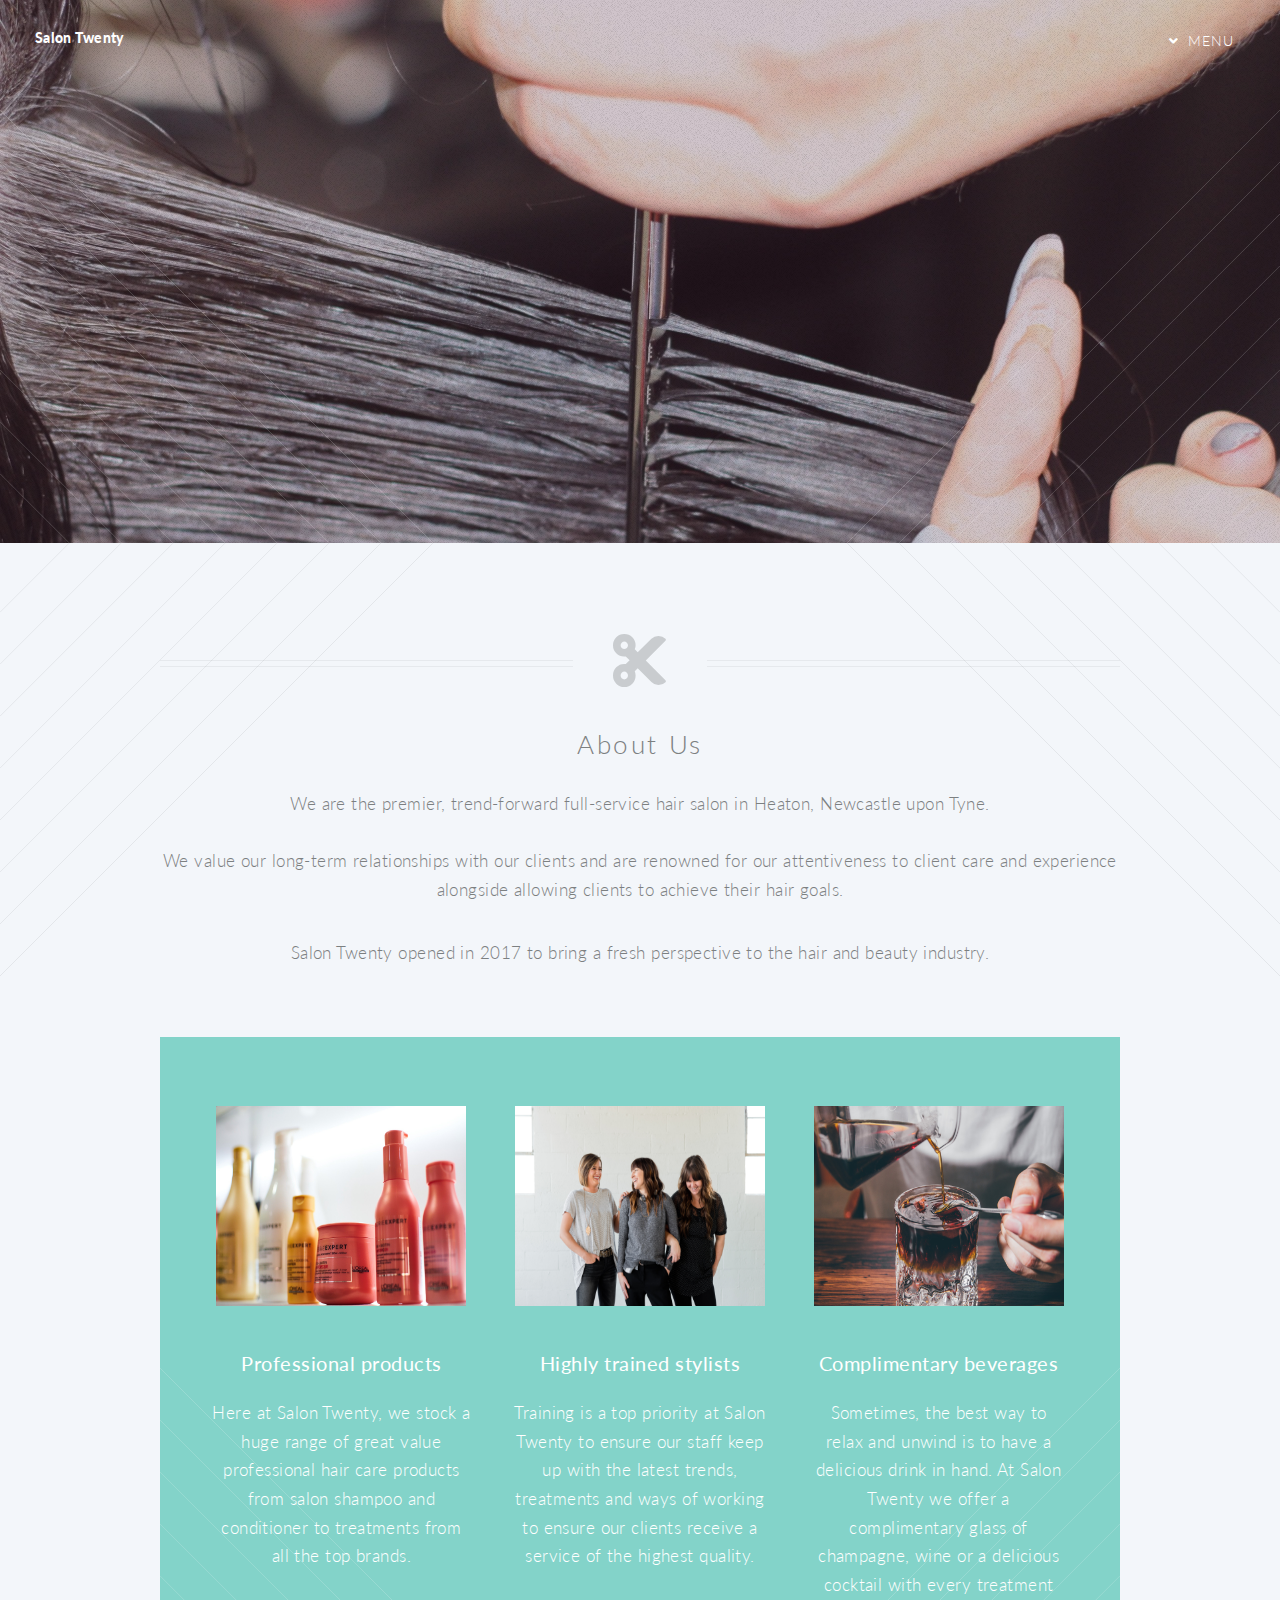
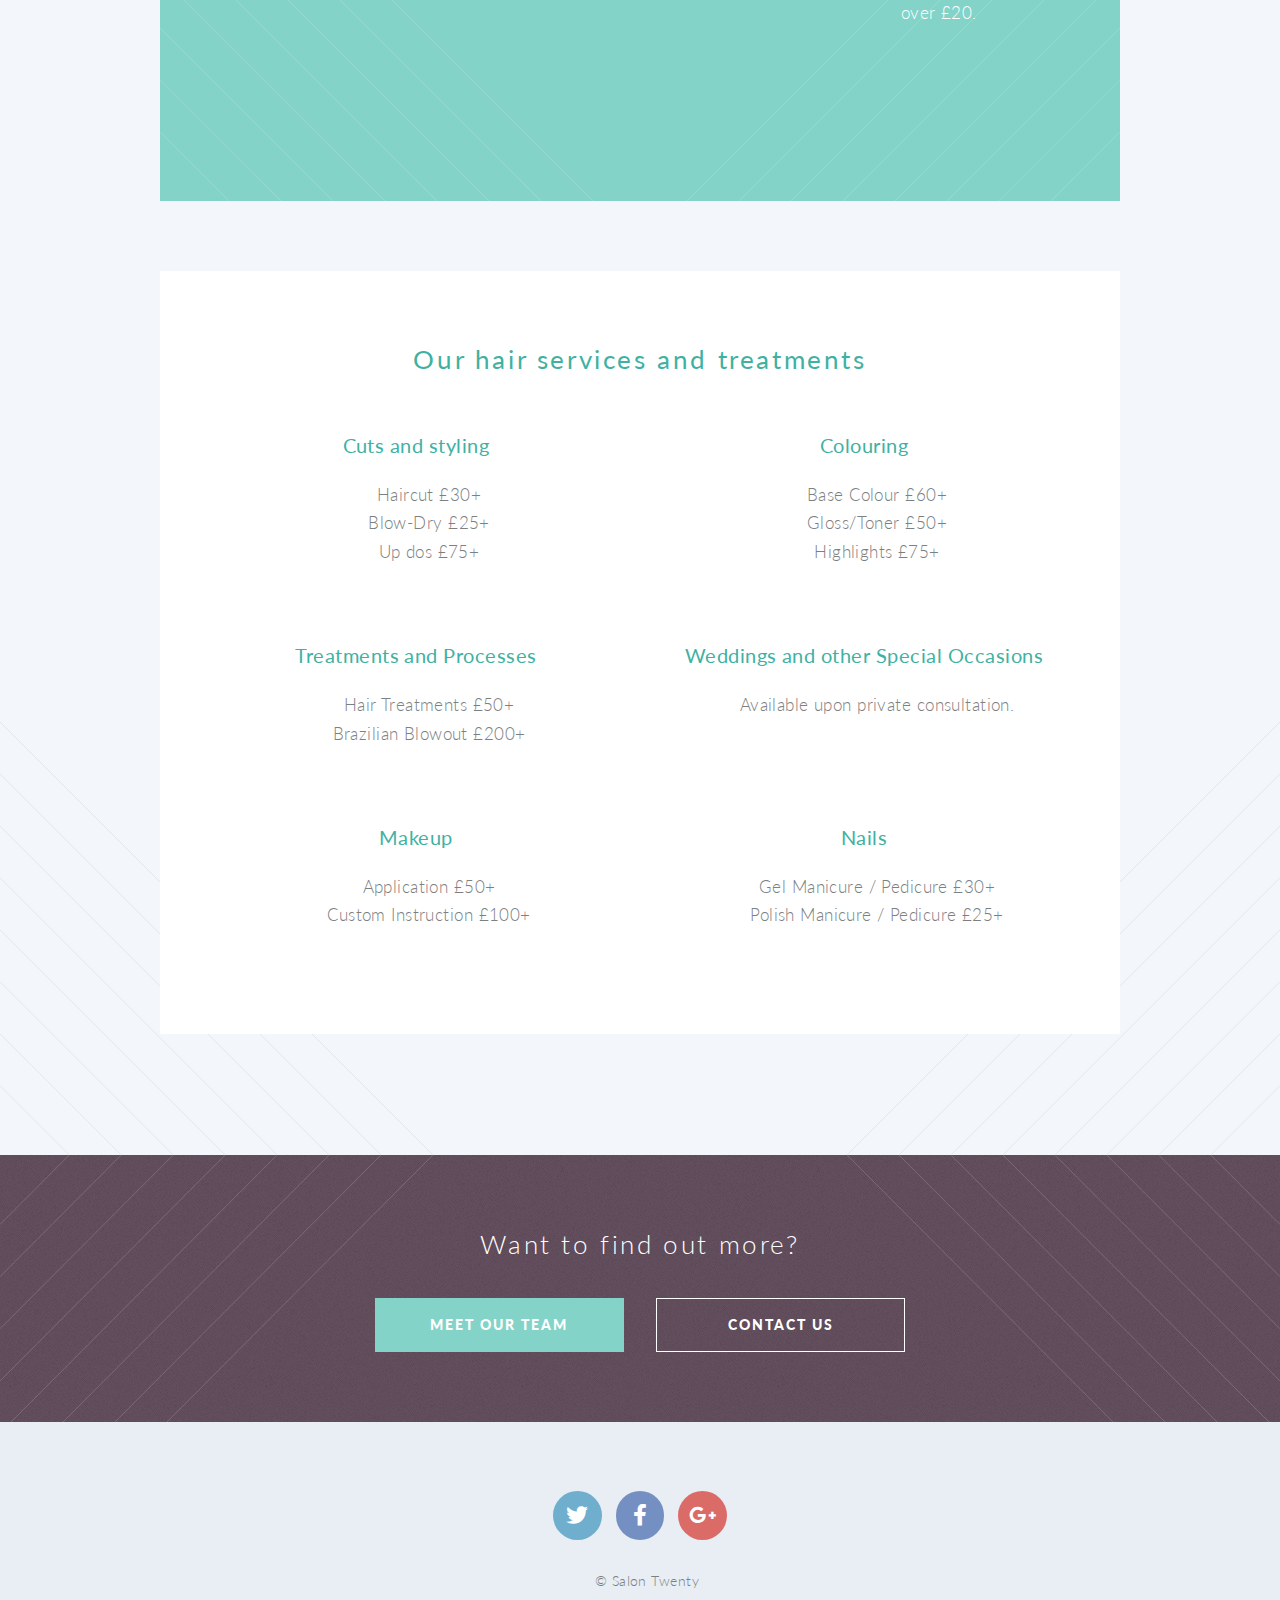
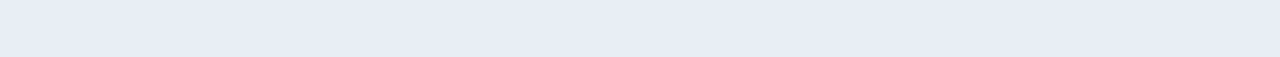
==== commit 9b6b2b7f: "new" ====
--- a/index.html
+++ b/index.html
@@ -6,7 +6,7 @@
 -->
 <html>
 	<head>
-		<title>Twenty by HTML5 UP</title>
+		<title>Salon Twenty</title>
 		<meta charset="utf-8" />
 		<meta name="viewport" content="width=device-width, initial-scale=1, user-scalable=no" />
 		<link rel="stylesheet" href="assets/css/main.css" />
@@ -25,7 +25,7 @@
 								<a href="#">Menu</a>
 								<ul>
 									<li><a href="index.html">Home</a></li>
-									<li><a href="right-sidebar.html">Meet our team</a></li>
+									<li><a href="team.html">Meet our team</a></li>
 									<!-- <li><a href="no-sidebar.html">No Sidebar</a></li> -->
 									<li><a href="contact.html">Contact</a></li>
 									<!-- <li class="submenu">
@@ -78,7 +78,7 @@
 						<h2>About Us</h2>
 						<p>We are the premier, trend-forward full-service hair salon in Heaton, Newcastle upon Tyne.</p>
 						<br> 
-						<p>We value our long-term relationships with our customers and are renowned for our attentiveness to customer care and experience alongside allowing customers to achieve their hair goals.</p>
+						<p>We value our long-term relationships with our clients and are renowned for our attentiveness to client care and experience alongside allowing clients to achieve their hair goals.</p>
 						<p>Salon Twenty opened in 2017 to bring a fresh perspective to the hair and beauty industry.</p>
 					</header>
 <!-- Two -->
@@ -122,17 +122,17 @@
 
 			<!-- One -->
 						<section class="wrapper style2 container special-alt">
-							<img SRC='/Users/Andyml92/Desktop/LearnwithLeon/Profile/html5up-twenty/images/salon_stations.jpeg' width="100%">
+							<!-- <img SRC='/Users/Andyml92/Desktop/LearnwithLeon/Profile/html5up-twenty/images/salon_stations.jpeg' width="100%"> -->
 							<div class="row gtr-50">
 								<div class="col-8 col-12-narrower">
-
+									<!-- border: 2px solid pink; -->
 									<section class="wrapper style1 container special">
 										<div class="row">
 											<div class="col-4 col-12-narrower">
 									
 												<section class='products'>
 													<!-- <span class="icon solid featured fa-check"></span> -->
-													<img src="/Users/Andyml92/Desktop/LearnwithLeon/Profile/hair salon/images/hair-care-g4ec899418_1920.jpg">
+													<p><img src="./images/hair-care-g4ec899418_1920.jpg"></p>
 													<header>
 														<h3>Professional products</h3>
 													</header>
@@ -143,18 +143,18 @@
 											<div class="col-4 col-12-narrower">
 									
 												<section class='products'>
-													<img src="/Users/Andyml92/Desktop/LearnwithLeon/Profile/hair salon/images/our_team.jpeg">
+													<p><img src="./images/our_team.jpeg"></p>
 													<header>
 														<h3>Highly trained stylists</h3>
 													</header>
-													<p>Training is a top priority at Salon Twenty to ensure our staff keep up with the latest trends, treatments and ways of working to ensure our customers receive a service of the highest quality.</p>
+													<p>Training is a top priority at Salon Twenty to ensure our staff keep up with the latest trends, treatments and ways of working to ensure our clients receive a service of the highest quality.</p>
 												</section>
 									
 											</div>
 											<div class="col-4 col-12-narrower">
 									
 												<section class='products'>
-													<img src="/Users/Andyml92/Desktop/LearnwithLeon/Profile/hair salon/images/coffee-gf4b02879d_1920.jpg">
+													<p><img src="./images/coffee-gf4b02879d_1920.jpg"></p>
 													<header>
 														<h3>Complimentary beverages</h3>
 													</header>
@@ -168,10 +168,10 @@
 						</section>
 
 					<!-- Three -->
-						<section class="wrapper style3 container special">
+						<section class="wrapper style3 container special" id="price">
 
 							<header class="major">
-								<h2 id="price">Our hair services and treatments</h2>
+								<h2>Our hair services and treatments</h2>
 							</header>
 
 							<div class="row"> <!-- this is the div for the WHOLE section-->
@@ -185,7 +185,7 @@
 										<ul>
 											<li>Haircut £30+</li>
 											<li>Blow-Dry £25+</li>
-											<li>Updos £75+</li>
+											<li>Up dos £75+</li>
 										</ul>
 									</section>
 
@@ -199,7 +199,7 @@
 										</header>
 										<!-- <p>Sed tristique purus vitae volutpat commodo suscipit amet sed nibh. Proin a ullamcorper sed blandit. Sed tristique purus vitae volutpat commodo suscipit ullamcorper sed blandit lorem ipsum dolore.</p> -->
 										<ul>
-											<li>Base Color £60+</li>
+											<li>Base Colour £60+</li>
 											<li>Gloss/Toner £50+</li>
 											<li>Highlights £75+</li>
 										</ul>
@@ -321,7 +321,7 @@
 					</header>
 					<footer>
 						<ul class="buttons">
-							<li><a href="right-sidebar.html" class="button primary">Meet our team</a></li>
+							<li><a href="team.html" class="button primary">Meet our team</a></li>
 							<li><a href="contact.html" class="button">Contact Us</a></li>
 						</ul>
 					</footer>
--- a/assets/css/main.css
+++ b/assets/css/main.css
@@ -287,7 +287,7 @@
 		}
 
 		.row.aln-middle {
-			align-items: center;
+			align-content: center;
 		}
 
 		.row.aln-bottom {
@@ -1740,6 +1740,10 @@
 		padding-top: 7em;
 		position: relative;
 		text-align: center;
+	}
+
+	.centrespecial *{
+		border: 1px solid black;
 	}
 
 		header.special:before, header.special:after {
@@ -2544,7 +2548,7 @@
 	#banner {
 		background-attachment: scroll, scroll, scroll, fixed;
 		background-color: #645862;
-		/* background-image: url("images/light-bl.svg"), url("images/light-br.svg"), url("images/overlay.png"), url("../../images/banner.jpg"); */
+		background-image: url("images/light-bl.svg"), url("images/light-br.svg"), url("images/overlay.png"), url("../../images/banner.jpg");
 		background-position: bottom left, bottom right, top left, top center;
 		background-repeat: no-repeat, no-repeat, repeat, no-repeat;
 		background-size: 25em, 25em, auto, cover;
@@ -2552,11 +2556,6 @@
 		cursor: default;
 		padding: 6em 0;
 		text-align: center;
-	}
-	#banner {
-	background-image: url('images/hairdressing-g93d796911_1280.jpg');
-	background-size: 100%;
-	opacity: 1;
 	}
 
 		#banner .inner {
@@ -2647,7 +2646,7 @@
 	#cta {
 		background-attachment: scroll, scroll, scroll, fixed;
 		background-color: #645862;
-		background-image: url("images/light-tl.svg"), url("images/light-tr.svg"), url("images/overlay.png"), url("../../images/banner.jpg");
+		background-image: url("images/light-tl.svg"), url("images/light-tr.svg"), url("images/overlay.png"), url("../../images/hairdressing-1516352.jpg");
 		background-position: top left, top right, top left, bottom center;
 		background-repeat: no-repeat, no-repeat, repeat, no-repeat;
 		background-size: 25em, 25em, auto, cover;
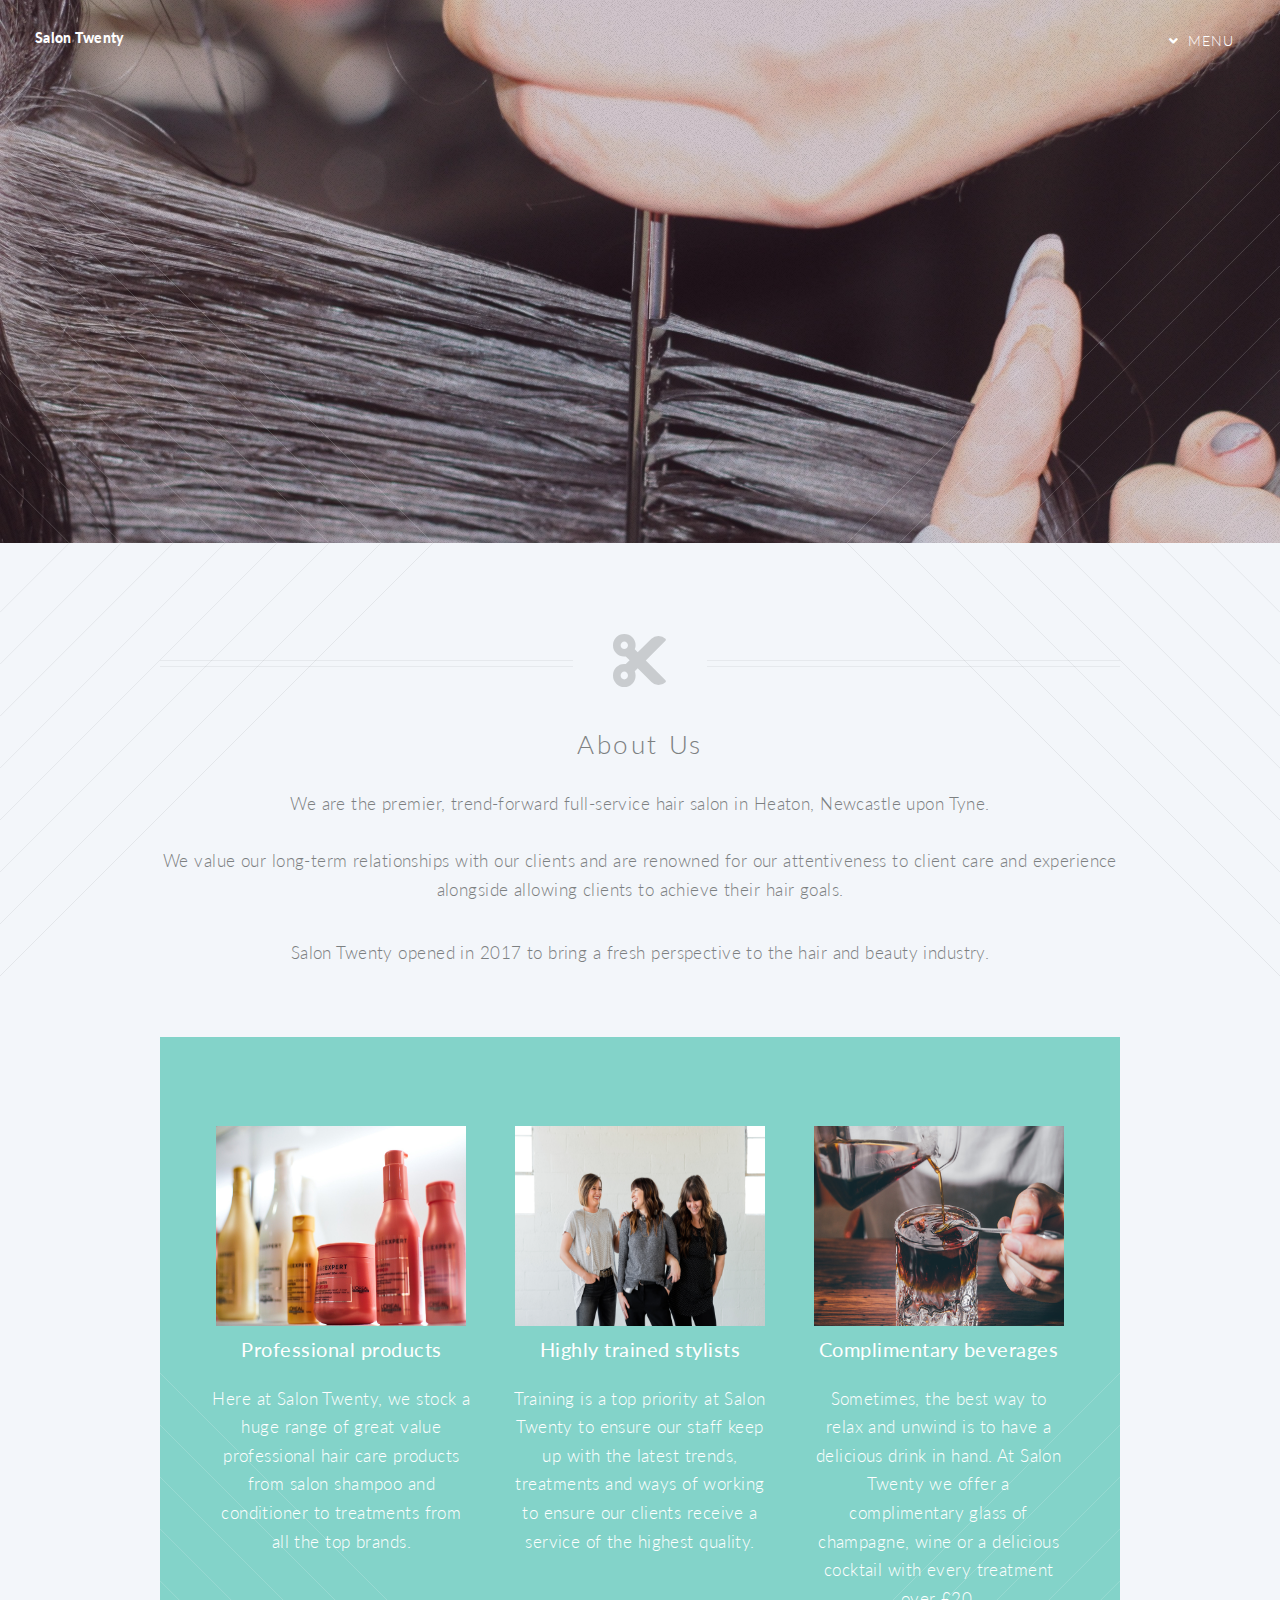
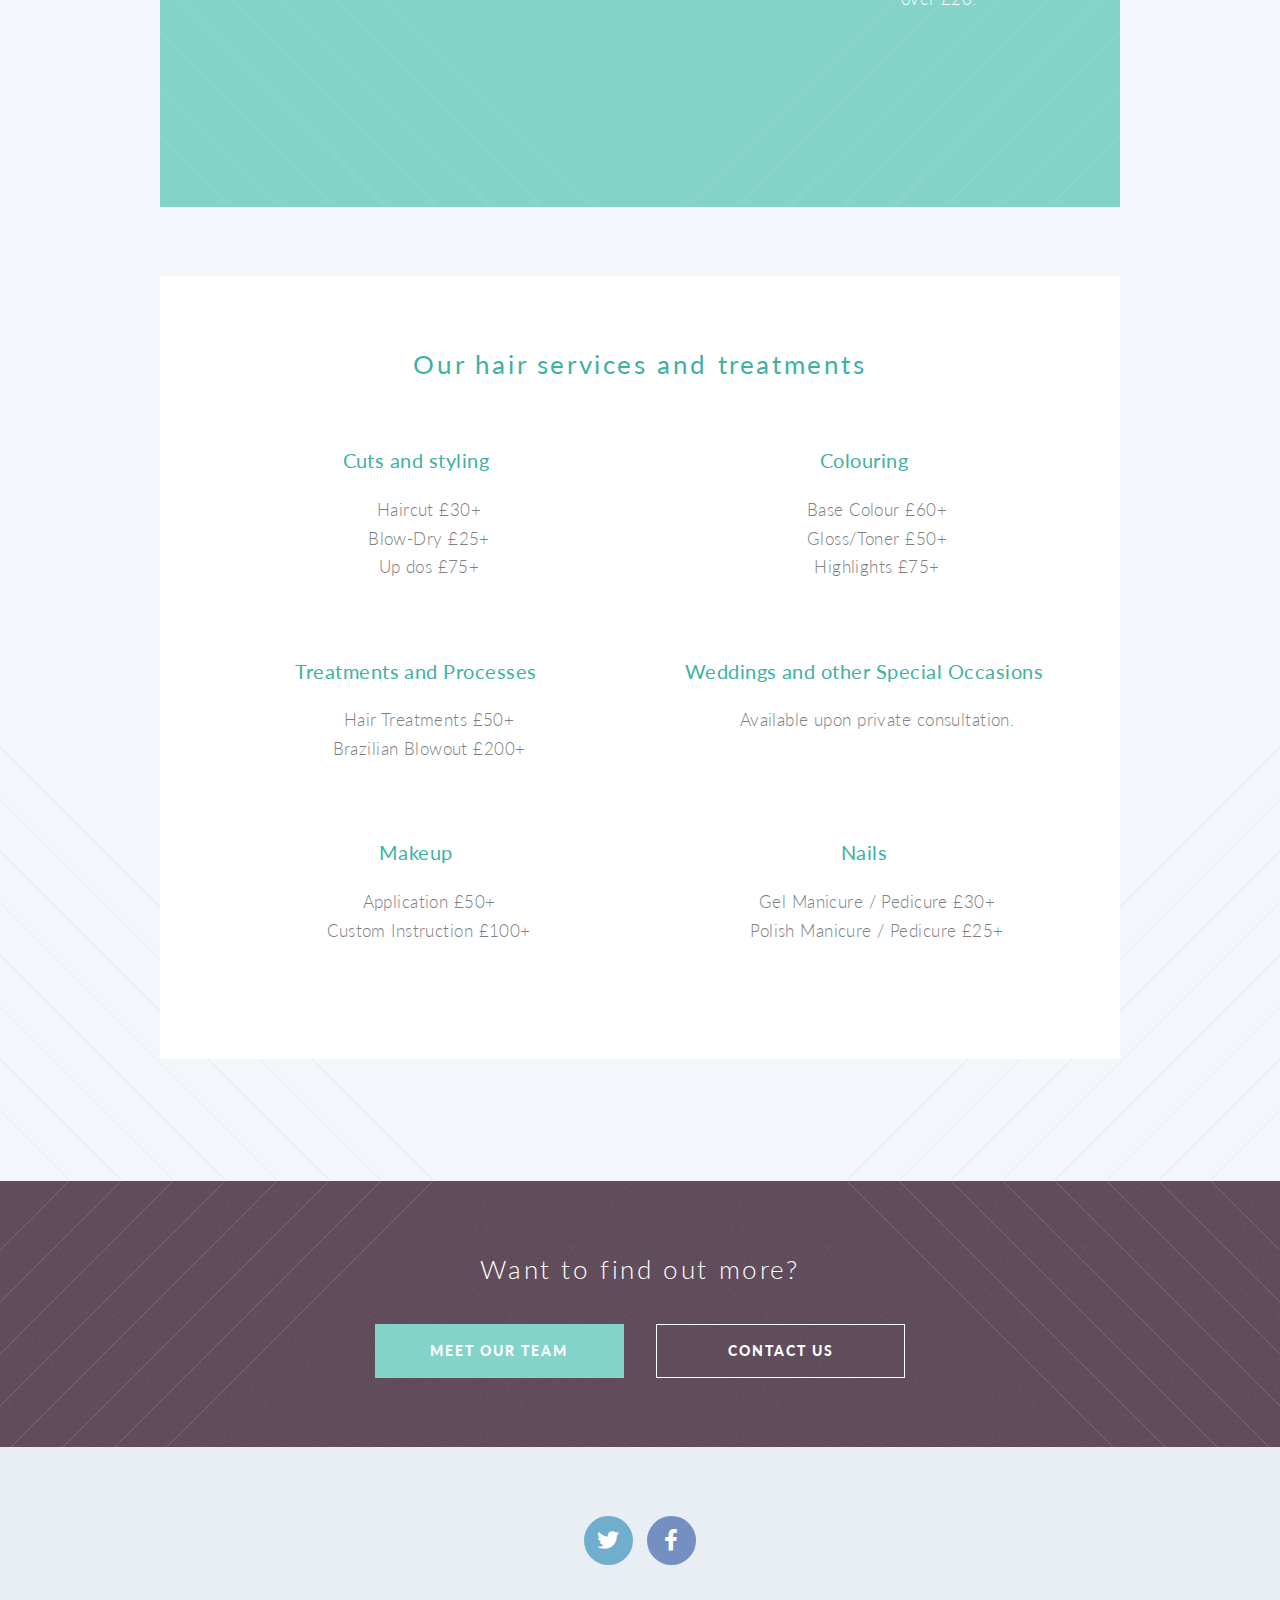
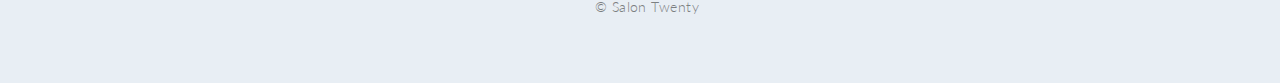
==== commit 19566211: "tidying up code and refining css and media queries" ====
--- a/index.html
+++ b/index.html
@@ -20,42 +20,20 @@
 					<h1 id="logo"><a href="index.html">Salon Twenty</a></h1>
 					<nav id="nav">
 						<ul>
-							<!-- <li class="current"><a href="index.html">Welcome</a></li> -->
 							<li class="submenu">
 								<a href="#">Menu</a>
 								<ul>
 									<li><a href="index.html">Home</a></li>
 									<li><a href="team.html">Meet our team</a></li>
-									<!-- <li><a href="no-sidebar.html">No Sidebar</a></li> -->
 									<li><a href="contact.html">Contact</a></li>
-									<!-- <li class="submenu">
-										<a href="#">Submenu</a>
-										<ul>
-											<li><a href="#">Dolore Sed</a></li>
-											<li><a href="#">Consequat</a></li>
-											<li><a href="#">Lorem Magna</a></li>
-											<li><a href="#">Sed Magna</a></li>
-											<li><a href="#">Ipsum Nisl</a></li>
-										</ul>
-									</li> -->
-								<!-- </ul>
-							</li>
-							<li><a href="#" class="button primary">Contact Us</a></li>
-						</ul> -->
+								</ul> 
+						</ul>
 					</nav>
 				</header>
 
 			<!-- Banner -->
 				<section id="banner">
-
-					<!--
-						".inner" is set up as an inline-block so it automatically expands
-						in both directions to fit whatever's inside it. This means it won't
-						automatically wrap lines, so be sure to use line breaks where
-						appropriate (<br />).
-					-->
 					<div class="inner">
-
 						<header>
 							<h2>SALON TWENTY</h2>
 						</header>
@@ -65,7 +43,6 @@
 								<li><a href="#price" class="button fit scrolly">Our services and treatments</a></li>
 							</ul>
 						</footer>
-
 					</div>
 
 				</section>
@@ -81,58 +58,16 @@
 						<p>We value our long-term relationships with our clients and are renowned for our attentiveness to client care and experience alongside allowing clients to achieve their hair goals.</p>
 						<p>Salon Twenty opened in 2017 to bring a fresh perspective to the hair and beauty industry.</p>
 					</header>
-<!-- Two -->
-<!-- <section class="wrapper style1 container special">
-	<div class="row">
-		<div class="col-4 col-12-narrower">
-
-			<section>
-				<span class="icon solid featured fa-check"></span>
-				<header>
-					<h3>Professional products</h3>
-				</header>
-				<p>Sed tristique purus vitae volutpat ultrices. Aliquam eu elit eget arcu commodo suscipit dolor nec nibh. Proin a ullamcorper elit, et sagittis turpis. Integer ut fermentum.</p>
-			</section>
-
-		</div>
-		<div class="col-4 col-12-narrower">
-
-			<section>
-				<span class="icon solid featured fa-check"></span>
-				<header>
-					<h3>Highly trained staff</h3>
-				</header>
-				<p>Sed tristique purus vitae volutpat ultrices. Aliquam eu elit eget arcu commodo suscipit dolor nec nibh. Proin a ullamcorper elit, et sagittis turpis. Integer ut fermentum.</p>
-			</section>
-
-		</div>
-		<div class="col-4 col-12-narrower">
-
-			<section>
-				<span class="icon solid featured fa-check"></span>
-				<header>
-					<h3>Complimentary beverages</h3>
-				</header>
-				<p>Sed tristique purus vitae volutpat ultrices. Aliquam eu elit eget arcu commodo suscipit dolor nec nibh. Proin a ullamcorper elit, et sagittis turpis. Integer ut fermentum.</p>
-			</section>
-
-		</div>
-	</div>
-</section> -->
-
 			<!-- One -->
 						<section class="wrapper style2 container special-alt">
-							<!-- <img SRC='/Users/Andyml92/Desktop/LearnwithLeon/Profile/html5up-twenty/images/salon_stations.jpeg' width="100%"> -->
 							<div class="row gtr-50">
 								<div class="col-8 col-12-narrower">
-									<!-- border: 2px solid pink; -->
 									<section class="wrapper style1 container special">
 										<div class="row">
 											<div class="col-4 col-12-narrower">
 									
 												<section class='products'>
-													<!-- <span class="icon solid featured fa-check"></span> -->
-													<p><img src="./images/hair-care-g4ec899418_1920.jpg"></p>
+													<img src="./images/hair-care-g4ec899418_1920.jpg">
 													<header>
 														<h3>Professional products</h3>
 													</header>
@@ -143,7 +78,7 @@
 											<div class="col-4 col-12-narrower">
 									
 												<section class='products'>
-													<p><img src="./images/our_team.jpeg"></p>
+													<img src="./images/our_team.jpeg">
 													<header>
 														<h3>Highly trained stylists</h3>
 													</header>
@@ -154,7 +89,7 @@
 											<div class="col-4 col-12-narrower">
 									
 												<section class='products'>
-													<p><img src="./images/coffee-gf4b02879d_1920.jpg"></p>
+													<img src="./images/coffee-gf4b02879d_1920.jpg">
 													<header>
 														<h3>Complimentary beverages</h3>
 													</header>
@@ -167,18 +102,15 @@
 							</div>
 						</section>
 
-					<!-- Three -->
 						<section class="wrapper style3 container special" id="price">
 
 							<header class="major">
 								<h2>Our hair services and treatments</h2>
 							</header>
 
-							<div class="row"> <!-- this is the div for the WHOLE section-->
-								<div class="col-6 col-12-narrower"><!-- this is the div for each individual section, this was missing a few times and you closed the div above too early-->
-
-									<section class="treatments">
-										<!-- <a href="#" class="image featured"><img src="images/pic01.jpg" alt="" /></a> -->
+							<div class="row"> 
+								<div class="col-6 col-12-narrower">
+									<section class="treatments">
 										<header>
 											<h3>Cuts and styling</h3>
 										</header>
@@ -193,11 +125,9 @@
 								<div class="col-6 col-12-narrower">
 
 									<section class="treatments">
-										<!-- <a href="#" class="image featured"><img src="images/pic02.jpg" alt="" /></a> -->
 										<header>
 											<h3>Colouring</h3>
 										</header>
-										<!-- <p>Sed tristique purus vitae volutpat commodo suscipit amet sed nibh. Proin a ullamcorper sed blandit. Sed tristique purus vitae volutpat commodo suscipit ullamcorper sed blandit lorem ipsum dolore.</p> -->
 										<ul>
 											<li>Base Colour £60+</li>
 											<li>Gloss/Toner £50+</li>
@@ -205,16 +135,13 @@
 										</ul>
 									</section>
 								</div>
-							<!-- </div>
-							<div class="row"> -->
-								<div class="col-6 col-12-narrower">
-
-									<section class="treatments">
-										<!-- <a href="#" class="image featured"><img src="images/pic03.jpg" alt="" /></a> -->
+							
+								<div class="col-6 col-12-narrower">
+
+									<section class="treatments">
 										<header>
 											<h3>Treatments and Processes</h3>
 										</header>
-										<!-- <p>Sed tristique purus vitae volutpat commodo suscipit amet sed nibh. Proin a ullamcorper sed blandit. Sed tristique purus vitae volutpat commodo suscipit ullamcorper sed blandit lorem ipsum dolore.</p> -->
 										<ul>
 											<li>Hair Treatments £50+</li>
 											<li>Brazilian Blowout £200+</li>
@@ -237,11 +164,9 @@
 
 									<div class="col-6 col-12-narrower">
 										<section class="treatments">
-										<!-- <a href="#" class="image featured"><img src="images/pic03.jpg" alt="" /></a> -->
 										<header>
 											<h3>Makeup</h3>
 										</header>
-										<!-- <p>Sed tristique purus vitae volutpat commodo suscipit amet sed nibh. Proin a ullamcorper sed blandit. Sed tristique purus vitae volutpat commodo suscipit ullamcorper sed blandit lorem ipsum dolore.</p> -->
 										<ul>
 											<li>Application £50+</li>
 											<li>Custom Instruction £100+</li>
@@ -251,11 +176,9 @@
 
 									<div class="col-6 col-12-narrower">
 										<section class="treatments">
-											<!-- <a href="#" class="image featured"><img src="images/pic03.jpg" alt="" /></a> -->
 											<section class="treatments">
 												<h3>Nails</h3>
 					
-											<!-- <p>Sed tristique purus vitae volutpat commodo suscipit amet sed nibh. Proin a ullamcorper sed blandit. Sed tristique purus vitae volutpat commodo suscipit ullamcorper sed blandit lorem ipsum dolore.</p> -->
 											<ul>
 												<li>Gel Manicure / Pedicure £30+</li>
 												<li>Polish Manicure / Pedicure £25+</li>
@@ -263,57 +186,9 @@
 										</section>
 										</div>
 							</div>
-
-							<!-- <footer class="major">
-								<ul class="buttons">
-									<li><a href="#" class="button">See More</a></li>
-								</ul>
-							</footer> -->
-
 						</section>
 
 				</article>
-
-				<!-- Two -->
-				<!-- <section class="wrapper style1 container special">
-					<div class="row">
-						<div class="col-4 col-12-narrower">
-
-							<section>
-								<span class="icon solid featured fa-check"></span>
-								<header>
-									<h3>This is Something</h3>
-								</header>
-								<p>Sed tristique purus vitae volutpat ultrices. Aliquam eu elit eget arcu commodo suscipit dolor nec nibh. Proin a ullamcorper elit, et sagittis turpis. Integer ut fermentum.</p>
-							</section>
-
-						</div>
-						<div class="col-4 col-12-narrower">
-
-							<section>
-								<span class="icon solid featured fa-check"></span>
-								<header>
-									<h3>Also Something</h3>
-								</header>
-								<p>Sed tristique purus vitae volutpat ultrices. Aliquam eu elit eget arcu commodo suscipit dolor nec nibh. Proin a ullamcorper elit, et sagittis turpis. Integer ut fermentum.</p>
-							</section>
-
-						</div>
-						<div class="col-4 col-12-narrower">
-
-							<section>
-								<span class="icon solid featured fa-check"></span>
-								<header>
-									<h3>Probably Something</h3>
-								</header>
-								<p>Sed tristique purus vitae volutpat ultrices. Aliquam eu elit eget arcu commodo suscipit dolor nec nibh. Proin a ullamcorper elit, et sagittis turpis. Integer ut fermentum.</p>
-							</section>
-
-						</div>
-					</div>
-				</section> -->
-
-			<!-- CTA -->
 				<section id="cta">
 
 					<header>
@@ -334,10 +209,7 @@
 					<ul class="icons">
 						<li><a href="#" class="icon brands circle fa-twitter"><span class="label">Twitter</span></a></li>
 						<li><a href="#" class="icon brands circle fa-facebook-f"><span class="label">Facebook</span></a></li>
-						<li><a href="#" class="icon brands circle fa-google-plus-g"><span class="label">Google+</span></a></li>
-						<!-- <li><a href="#" class="icon brands circle fa-github"><span class="label">Github</span></a></li> -->
-						<!-- <li><a href="#" class="icon brands circle fa-dribbble"><span class="label">Dribbble</span></a></li> -->
-					</ul>
+						</ul>
 
 					<ul class="copyright">
 						<li>&copy; Salon Twenty</li>
--- a/assets/css/main.css
+++ b/assets/css/main.css
@@ -260,6 +260,7 @@
 		flex-wrap: wrap;
 		box-sizing: border-box;
 		align-items: stretch;
+		padding: 10px 0;
 	}
 
 		.row > * {
@@ -325,10 +326,6 @@
 		.row > .col-4 {
 			width: 33.33333%;
 		}
-		.row > .col-4team {
-			width: 50%;
-		}
-
 
 		.row > .off-4 {
 			margin-left: 33.33333%;
@@ -2105,14 +2102,6 @@
 			ul.buttons.stacked li:first-child {
 				padding: 0;
 			}
-		
-
-		ul.buttonscontact > li{
-			margin: 0 auto;
-			width: 40%;
-			}
-
-
 				
 /* Table */
 
@@ -3361,6 +3350,7 @@
 
 	}
 
+
 	.products img{
 		height: 200px;
 		width: 250px;
@@ -3371,11 +3361,6 @@
 		height: 400px;
 	}
 
-	.team{
-		padding-top: 100px;
-		padding-bottom: 100px;
-	}
-
 	.treatments h3, .major h2{
 		color: #3fb1a3;
 		font-weight: 400;
@@ -3384,4 +3369,26 @@
 	.products h3{
 		font-weight: 400;
 	}
-	+	
+	.team img {
+	width: 100%;
+	max-width: 350px;
+	padding: 15px;
+	}
+
+	.team{
+		display: flex;
+		padding: 0 50px;
+		justify-content: center;
+		align-items: center;
+		gap: 36px;
+	}
+
+	@media screen and (max-width: 980px) {
+
+		.team{
+			display: block;
+			padding: 0px;
+		}
+
+	}
